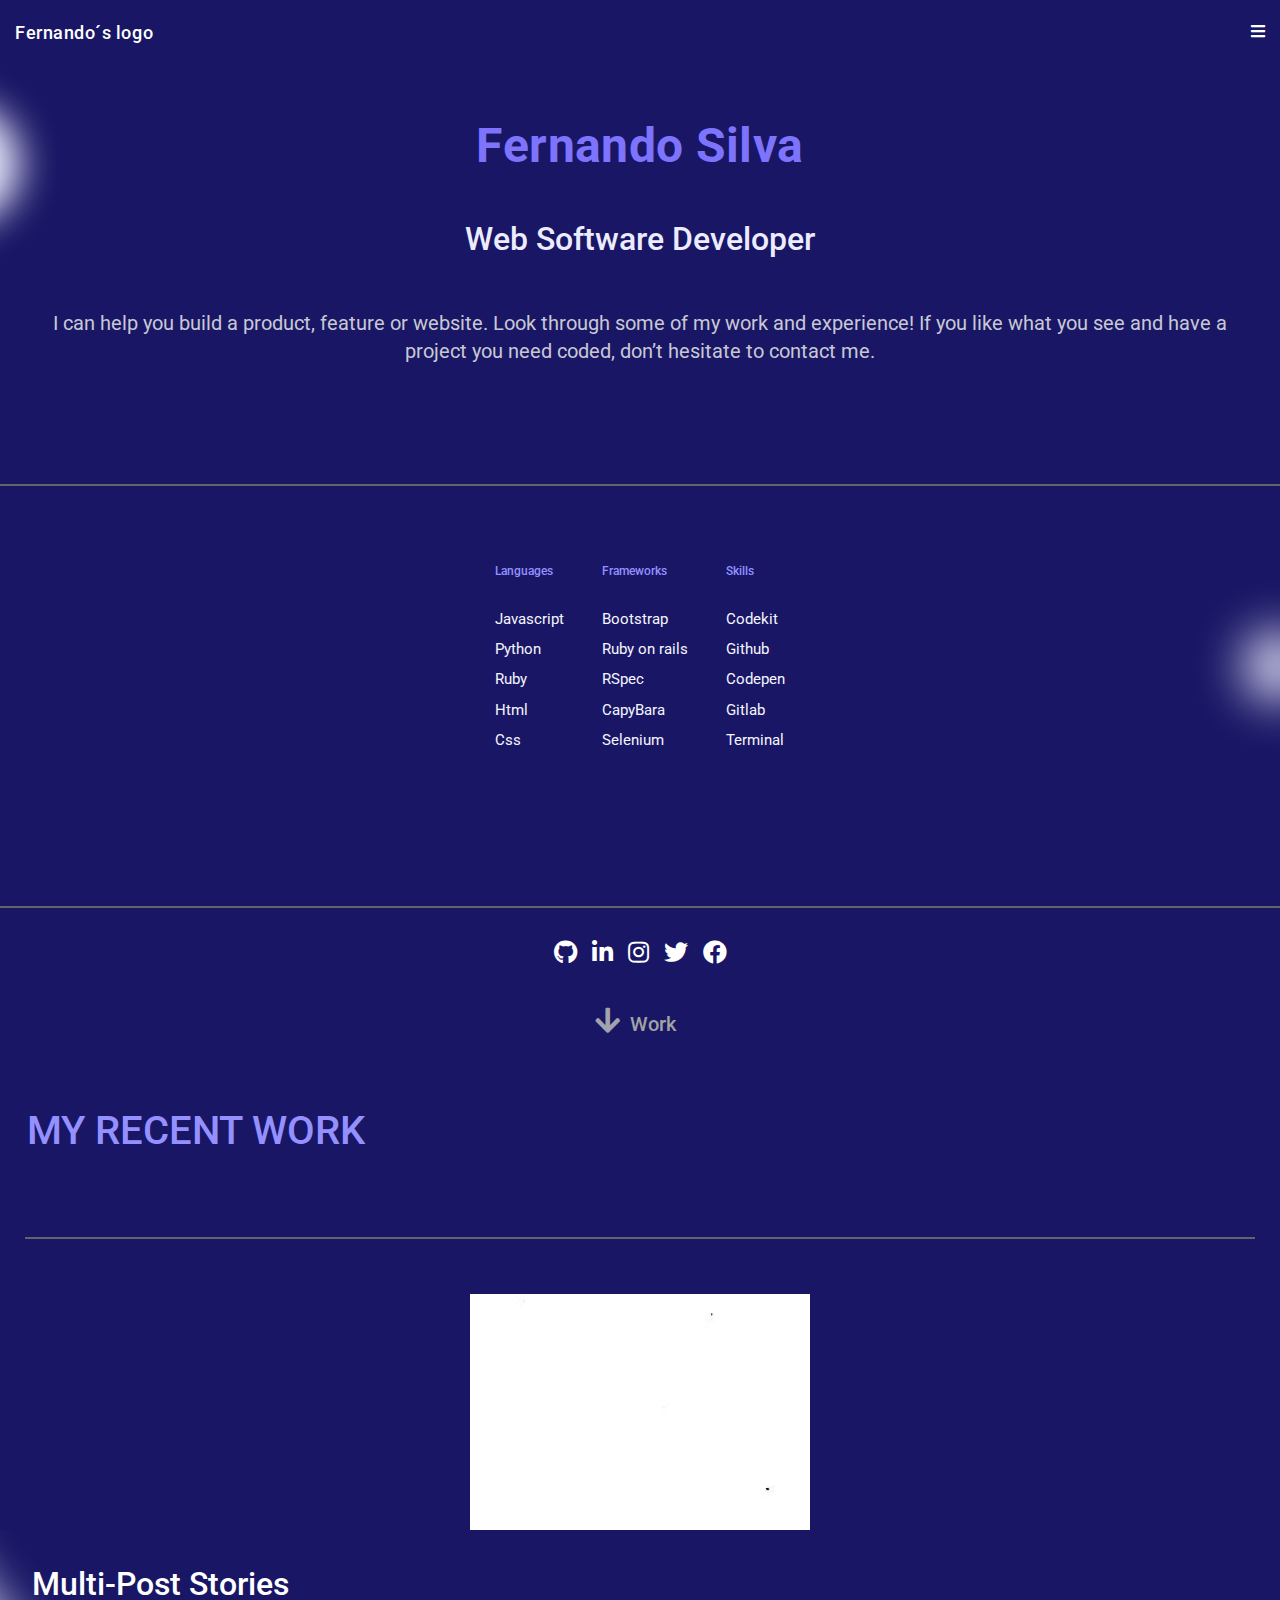
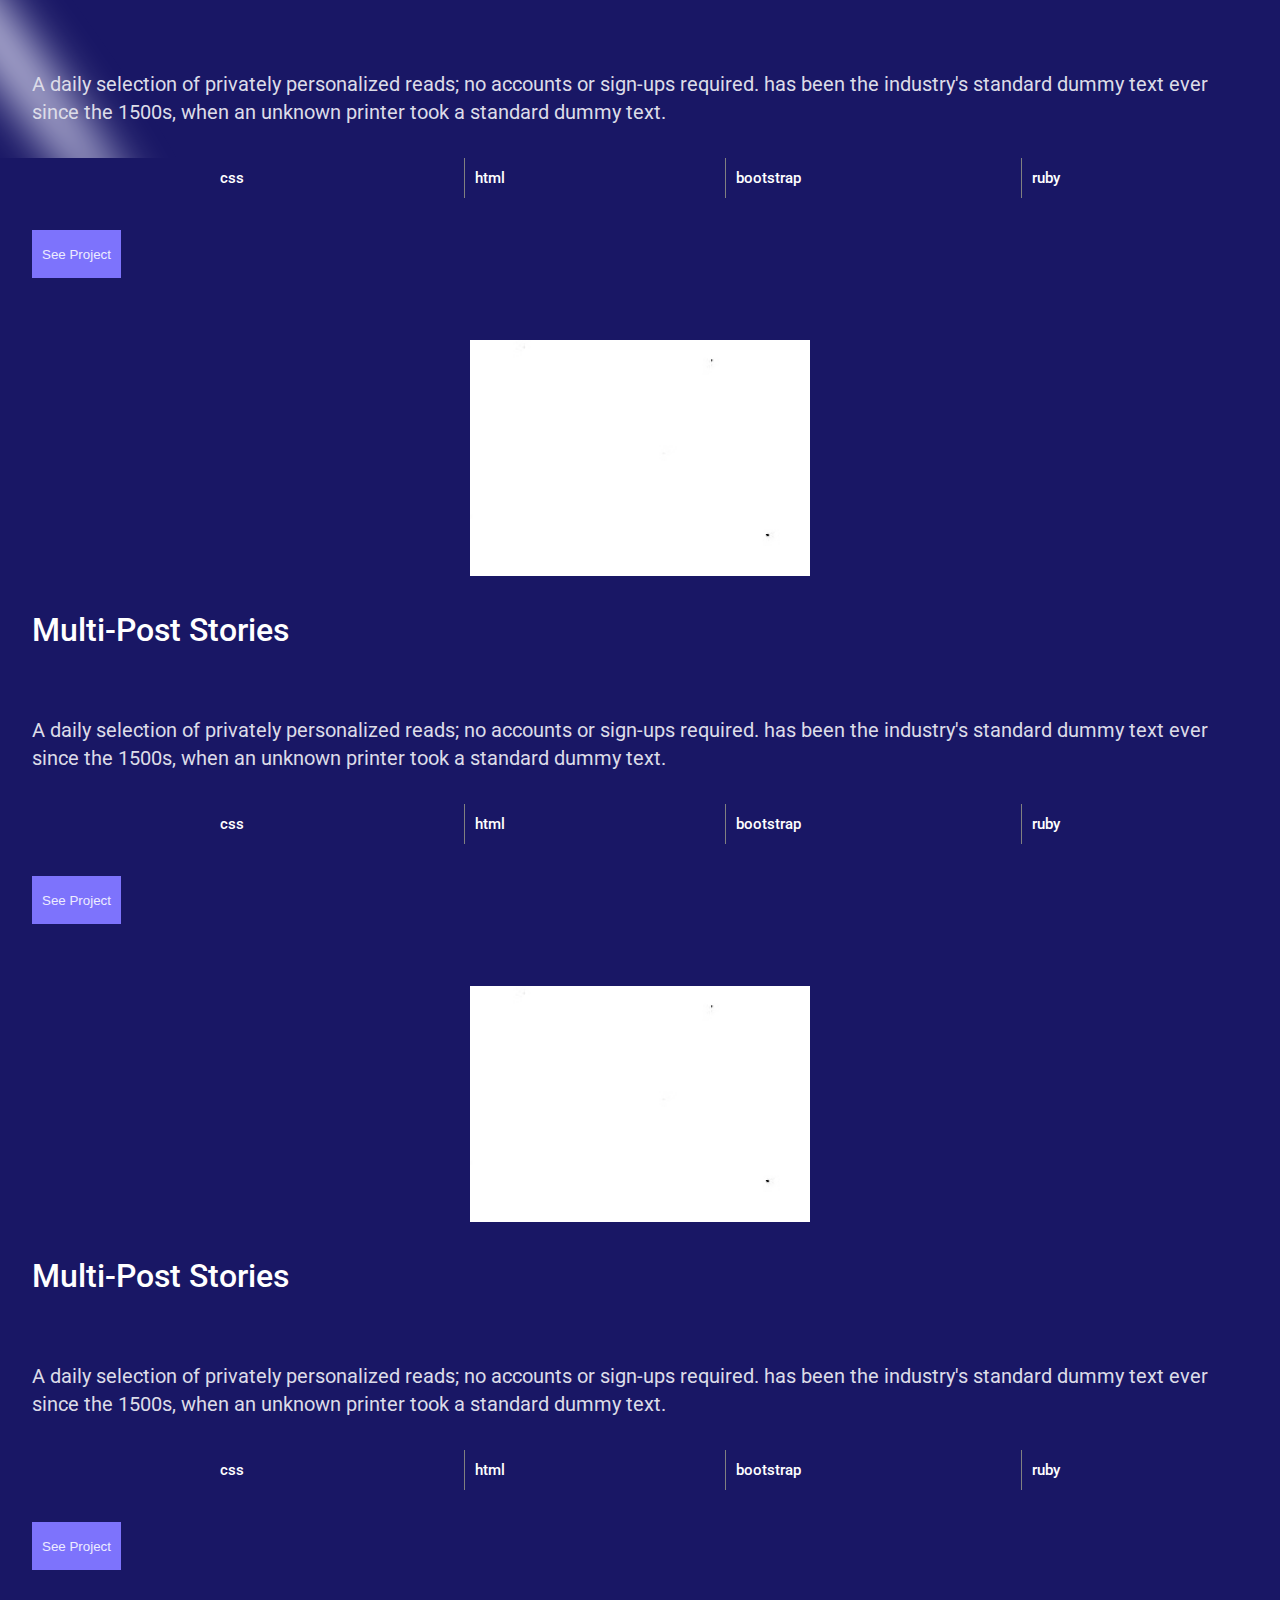
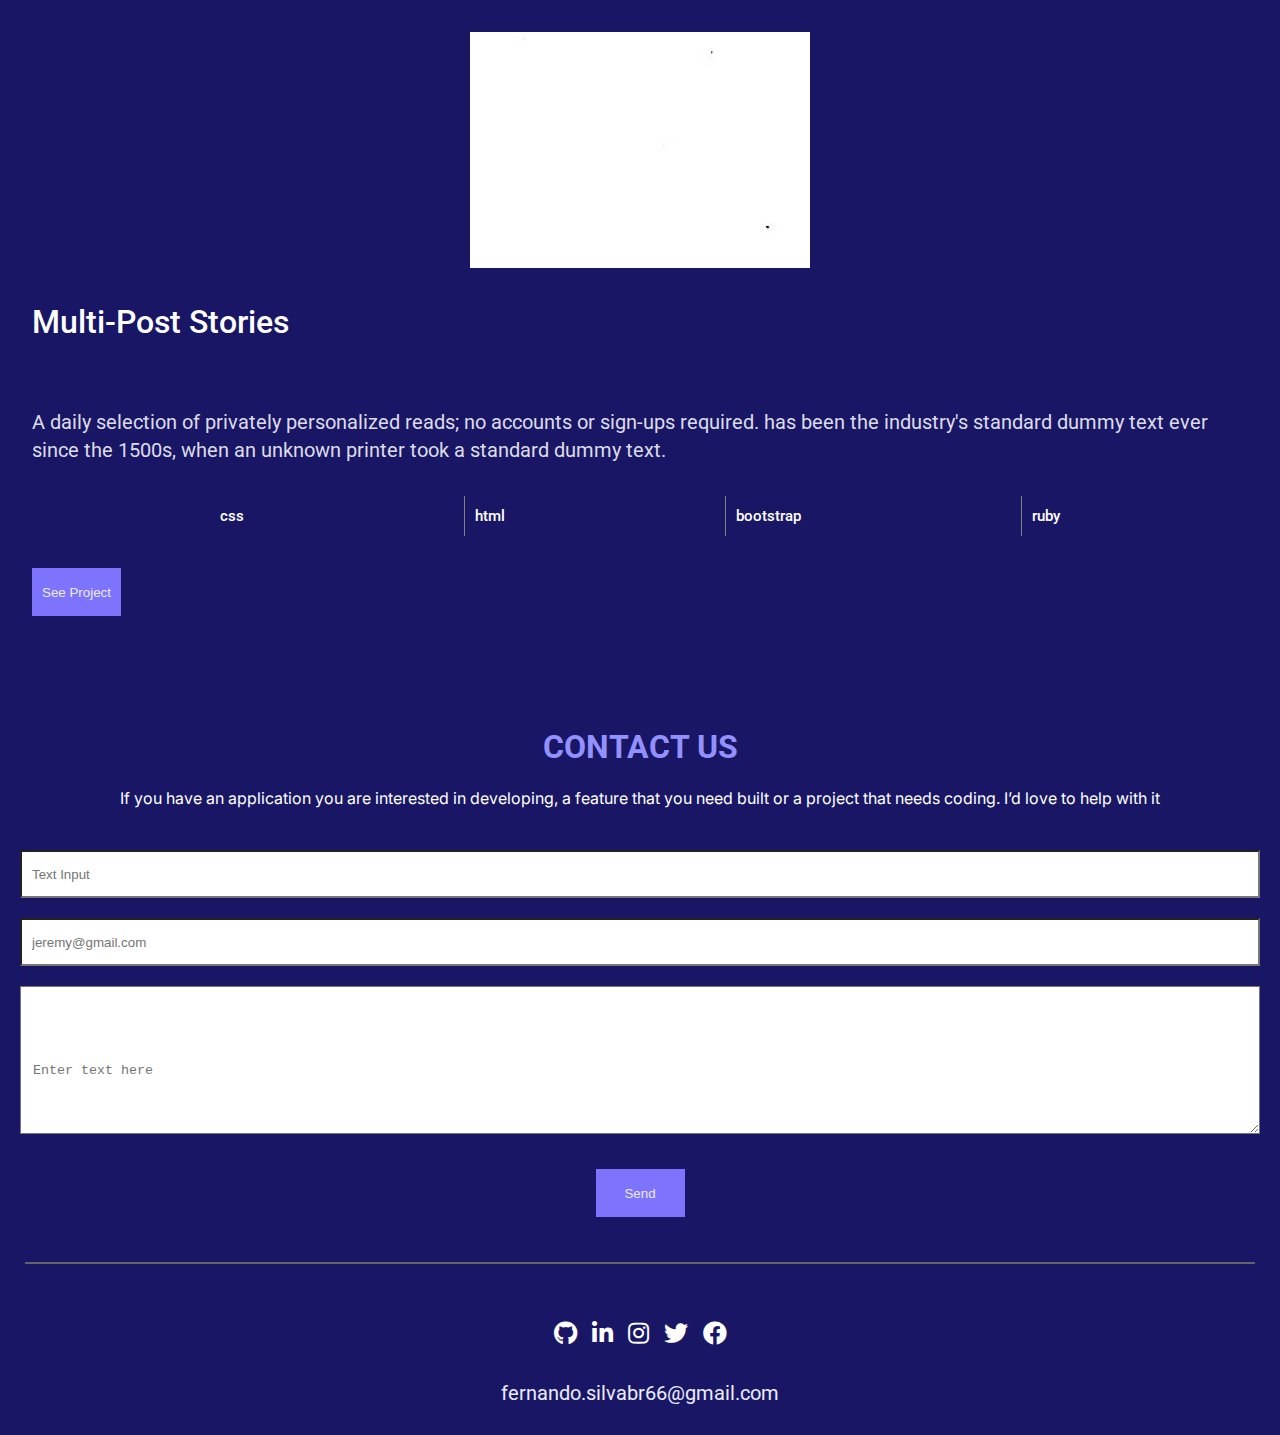
==== index.html @ f84ff98d "Updated project after 1st code reviewer suggestions" ====
<!DOCTYPE html>
<html lang="en">
<head>
  <meta charset="UTF-8">
  <meta http-equiv="X-UA-Compatible" content="IE=edge">
  <meta name="viewport" content="width=device-width, initial-scale=1.0">

  <meta
      name="description"
      content="Author: Fernando Silva, School: Microverse, Project: MyPortfolio-Week2"
  />

  <link rel="stylesheet" href="./css/style.css">

  <link rel="stylesheet" href="https://use.fontawesome.com/releases/v5.15.4/css/all.css" />

  <link rel="preconnect" href="https://fonts.googleapis.com" />
  <link rel="preconnect" href="https://fonts.gstatic.com" crossorigin />
  <link rel="preload" as="style" onload="this.onload = null; this.rel = 'stylesheet'"
      href="https://fonts.googleapis.com/css2?family=Roboto:wght@400;500;700&display=swap" />

  <link rel="preload" as="style" onload="this.onload = null; this.rel = 'stylesheet'"
      href="https://fonts.googleapis.com/css2?family=Inter:wght@300;500;700&display=swap" />

  <title>Fernando´s Portfolio - Week 2 Work</title>
</head>
<body>
    <header class="header-toolbar">
        <a href="#" class="my-logo">Fernando´s logo</a>
        <nav>
            <i class="fa fa-bars bars-icons">
            </i>
        </nav>
    </header>

    <section class="content-headline-section">
        <h1>Fernando Silva</h1>
        <h2>Web Software Developer</h2>
        <p>
            I can help you build a product, feature or website. Look through some of my work and experience! If you like
            what you see and have a project you need coded, don’t hesitate to contact me.
        </p>
    </section>

    <hr class="separation-line-t1" />    

    <section class="about-header">
        <div class="skill-list">
        <h3 class="skills-title">Languages</h3>
        <ul class="skills-items">
            <li>Javascript</li>
            <li>Python</li>
            <li>Ruby</li>
            <li>Html</li>
            <li>Css</li>
        </ul>
        </div>

        <div class="skill-list">
        <h3 class="skills-title">Frameworks</h3>
        <ul class="skills-items">
            <li>Bootstrap</li>
            <li>Ruby on rails</li>
            <li>RSpec</li>
            <li>CapyBara</li>
            <li>Selenium</li>
        </ul>
        </div>

        <div class="skill-list">
        <h3 class="skills-title">Skills</h3>
        <ul class="skills-items">
            <li>Codekit</li>
            <li>Github</li>
            <li>Codepen</li>
            <li>Gitlab</li>
            <li>Terminal</li>
        </ul>
        </div>
  </section>

  <hr class="separation-line-t1" />    
  
  <div class="social-media-icons">
    <ul>
      <li>
        <a href="#"><i class="fab fa-github"></i></a>
      </li>
      <li>
        <a href="#"><i class="fab fa-linkedin-in"></i></a>
      </li>
      <li>
        <a href="#"><i class="fab fa-instagram"></i></a>
      </li>
      <li>
        <a href="#"><i class="fab fa-twitter"></i></a>
      </li>
      <li>
        <a href="#"><i class="fab fa-facebook"></i></a>
      </li>
    </ul>
  </div>
  
<section class="my-works-section">
    <div class="my-works-titles">
      <i class="fa fa-arrow-down my-work-icon"></i>      
      <h3 class="my-works-section-title">Work</h3>
    </div>

    <!-- <div class="my-works-titles">
      <section class="my-arrow-down">
        <img src="./images/vector_5.svg" alt="my work image vector 5">
        <img src="./images/vector_6.svg" alt="my work image vector 6">
      </section>
      <h3 class="my-works-section-title">Work</h3>

    </div> -->

    <h2 class="my-recent-work">MY RECENT WORK</h2>

    <hr class="separation-line-t2" />
    
    <div class="my-projects">
      <div class="my-project-image-container">
        <img
          src="./images/background.jpg"
          alt="project image"
          class="my-project-image"
        />
      </div>

      <div class="my-project-info-1">
        <h2 class="my-project-name">Multi-Post Stories</h2>
        <p class="my-project-description">
          A daily selection of privately personalized reads; no accounts or
          sign-ups required. has been the industry's standard dummy text ever
          since the 1500s, when an unknown printer took a standard dummy text.
        </p>
      </div>

      <div class="project-technologies">
        <ul>
          <li>css</li>
          <li>html</li>
          <li>bootstrap</li>
          <li>ruby</li>
        </ul>
      </div>

      <div>
        <button type="button" class="my-project-button">See Project</button>
      </div>
    </div>

    <div class="my-projects">
      <div class="my-project-image-container">
        <img
          src="./images/background.jpg"
          alt="project image"
          class="my-project-image"
        />
      </div>

      <div class="my-project-info-2">
        <h2 class="my-project-name">Multi-Post Stories</h2>
        <p class="my-project-description">
          A daily selection of privately personalized reads; no accounts or
          sign-ups required. has been the industry's standard dummy text ever
          since the 1500s, when an unknown printer took a standard dummy text.
        </p>
      </div>

      <div class="project-technologies">
        <ul>
          <li>css</li>
          <li>html</li>
          <li>bootstrap</li>
          <li>ruby</li>
        </ul>
      </div>

      <div>
        <button type="button" class="my-project-button">See Project</button>
      </div>
    </div>

    <div class="my-projects">
      <div class="my-project-image-container">
        <img
          src="./images/background.jpg"
          alt="project image"
          class="my-project-image"
        /> 
      </div>

      <div class="my-project-info-3">
        <h2 class="my-project-name">Multi-Post Stories</h2>
        <p class="my-project-description">
          A daily selection of privately personalized reads; no accounts or
          sign-ups required. has been the industry's standard dummy text ever
          since the 1500s, when an unknown printer took a standard dummy text.
        </p>
      </div>

      <div class="project-technologies">
        <ul>
          <li>css</li>
          <li>html</li>
          <li>bootstrap</li>
          <li>ruby</li>
        </ul>
      </div>

      <div>
        <button type="button" class="my-project-button">See Project</button>
      </div>
    </div>    

    <div class="my-projects">
      <div class="my-project-image-container">
        <img
          src="./images/background.jpg"
          alt="project image"
          class="my-project-image"
        />
      </div>

      <div class="my-project-info-4">
        <h2 class="my-project-name">Multi-Post Stories</h2>
        <p class="my-project-description">
          A daily selection of privately personalized reads; no accounts or
          sign-ups required. has been the industry's standard dummy text ever
          since the 1500s, when an unknown printer took a standard dummy text.
        </p>
      </div>

      <div class="project-technologies">
        <ul>
          <li>css</li>
          <li>html</li>
          <li>bootstrap</li>
          <li>ruby</li>
        </ul>
      </div>

      <div>
        <button type="button" class="my-project-button">See Project</button>
      </div>
    </div>
  </section>

  <div class="contact-form">

      <h3 class="contact-form-title">CONTACT US</h3>

      <p class="contact-form-title">If you have an application you are interested in developing, a feature that you
         need built or a project that needs coding. I’d love to help with it</p>

    <form action="https://formspree.io/f/moqrjakr" method="post">
      
         <input type="text" name="user-first-name" placeholder="Text Input" maxlength="30" required>
      
         <input type="email" name="user-email" placeholder="jeremy@gmail.com" class="name-ph-change" 
         pattern="/^[a-zA-Z0-9.!#$%&'*+/=?^_`{|}~-]+@[a-zA-Z0-9-]+(?:\.[a-zA-Z0-9-]+)*$/" required>
       
         <textarea name="user-message" placeholder="Enter text here" class="name-ph-text-area-change" maxlength="500" required></textarea>

        <button type="submit">Send</button>


     </form>

  </div>

  <!-- <img
    src="./images/Rectangle_42.svg"
    class="footer-rectangle-separator"
    alt="Section separator image"
  /> -->

  <hr class="separation-line-t2" />

  <footer class="myportfolio-footer">
    <div class="social-media-icons">
      <ul>
        <li>
          <a href="#"><i class="fab fa-github"></i></a>
        </li>
        <li>
          <a href="#"><i class="fab fa-linkedin-in"></i></a>
        </li>
        <li>
          <a href="#"><i class="fab fa-instagram"></i></a>
        </li>
        <li>
          <a href="#"><i class="fab fa-twitter"></i></a>
        </li>
        <li>
          <a href="#"><i class="fab fa-facebook"></i></a>
        </li>
      </ul>
    </div>

    <p>fernando.silvabr66@gmail.com</p>

  </footer>
      
</body>
</html>
---- css/style.css ----
* {
  box-sizing: border-box;
  margin: 0;
  padding: 0;
  background-color: #191765;
  align-content: center;
}

.header-toolbar {
  display: flex;
  flex-direction: row;
  min-height: 4rem;
  align-items: center;
  padding: 15px;
  color: white;
  opacity: 1;
  width: 100%;
  justify-content: space-between;
}

.my-logo {
  color: #fff;
  font-style: normal;
  font-weight: 500;
  font-size: 18px;
  font-family: Roboto, sans-serif;
  letter-spacing: 0.03em;
  text-decoration: none;
}

.my-logo:hover {
  text-decoration: none;
}

.my-logo:active {
  text-decoration: none;
}

.my-logo:visited {
  text-decoration: none;
}

.content-headline-section {
  display: flex;
  flex-direction: column;
  justify-content: center;
  text-align: center;
  background: url("../images/headline_bg.svg");
  background-repeat: no-repeat;
  min-height: 40vh;
}

.content-headline-section > h1 {
  color: #7d73fc;
  font-weight: bold;
  line-height: 72px;
  font-size: 48px;
  padding: 1.2rem;
  font-style: normal;
  letter-spacing: 0.37px;
  text-align: center;
  background-color: transparent;
  font-family: Roboto, sans-serif;
}

.content-headline-section > h2 {
  color: #edecff;
  font-weight: 500;
  padding: 1rem;
  text-align: center;
  background-color: transparent;
  font-family: Roboto, sans-serif;
  font-size: 32px;
  line-height: 44px;
  font-style: normal;
}

.content-headline-section > p {
  color: #c8c8d4;
  padding: 2rem;
  text-align: center;
  line-height: 28px;
  font-size: 20px;
  background-color: transparent;
  font-weight: 400;
  font-family: Roboto, sans-serif;
}

.bars-icons {
  color: #fff;
}

.separation-line-t1 {
  margin-top: 60px;
  border: 0.2px solid #646369;
}

.separation-line-t2 {
  border: 0.2px solid #646369;
  margin: 25px;
}

.about-header {
  display: flex;
  flex-direction: row;
  justify-content: center;
  min-height: 40vh;
  padding: 1rem;
  background: url("../images/ellipse5.svg");
  background-repeat: no-repeat;
  background-position: right;
  font-family: Roboto, sans-serif;
}

.skill-list {
  background-color: transparent;
}

.skills-title {
  font-family: Roboto, sans-serif;
  font-size: 12px;
  font-weight: 500;
  font-style: normal;
  color: #9390ff;
  padding: 0.6rem 1.2rem;
  background-color: transparent;
  text-align: left;
}

.skills-items {
  list-style-type: none;
  padding: 1.2rem;
  background-color: transparent;
}

.skills-items > li {
  margin-bottom: 0.4rem;
  background-color: transparent;
  font-size: 15px;
  font-weight: normal;
  font-style: normal;
  line-height: 24px;
  color: #f5f5ff;
  font-family: Roboto, sans-serif;
}

.social-media-icons > ul {
  min-height: 10vh;
  display: flex;
  justify-content: center;
  flex-wrap: wrap;
  list-style-type: none;
}

.social-media-icons > ul > li > a {
  color: white;
  padding: 5px;
  zoom: 1.5;
  text-decoration: none;
}

.my-works-section {
  display: grid;
  min-height: 50vh;
}

.my-works-titles {
  display: flex;
  flex-wrap: wrap;
  justify-content: center;
  align-items: baseline;
  color: #a2a3ae;
}

.my-works-section-title {
  text-align: center;
  color: #a2a3a3;
  padding: 10px;
  font-size: 20px;
  font-style: normal;
  line-height: 32px;
  font-weight: 500;
  font-family: Roboto, sans-serif;
}

.my-work-icon {
  zoom: 1.8;
}

.my-recent-work {
  color: #9490ff;
  font-size: 40px;
  line-height: 42px;
  font-style: normal;
  font-weight: 500;
  padding: 60px 0 60px 1.7rem;
  font-family: Roboto, sans-serif;
}

.my-projects {
  display: flex;
  flex-direction: column;
  align-content: center;
  background-color: transparent;
  margin-top: 30px;
}

.my-project-image {
  width: 340px;
  height: 236px;
  background-color: transparent;
}

.my-project-image-container {
  display: flex;
  justify-content: center;
  background-color: transparent;
}

.my-project-info-1 {
  background: url("../images/ellipse1.svg");
  background-repeat: no-repeat;
}

.project-info-2 {
  background: url("../images/ellipse2.svg");
  background-repeat: no-repeat;
}

.project-info-3 {
  background: url("../images/ellipse3.svg");
  background-repeat: no-repeat;
}

.project-info-4 {
  background: url("../images/ellipse4.svg");
  background-repeat: no-repeat;
}

.my-project-name {
  background-color: transparent;
  padding: 2rem;
  color: white;
  font-size: 32px;
  line-height: 44px;
  font-weight: 500;
  font-style: normal;
  font-family: Roboto, sans-serif;
}

.my-project-description {
  font-weight: 400;
  font-style: normal;
  line-height: 28px;
  font-size: 20px;
  padding: 2rem;
  font-family: Roboto, sans-serif;
  background-color: transparent;
  color: #dcdce8;
}

.project-technologies > ul {
  display: flex;
  flex-wrap: wrap;
  justify-content: space-evenly;
  color: white;
  list-style-type: none;
  background-color: transparent;
}

.project-technologies > ul > li {
  text-align: center;
  font-family: Roboto, sans-serif;
  font-weight: 500;
  font-size: 15px;
  line-height: 20px;
  padding: 10px;
  background-color: transparent;
}

.project-technologies > ul > li:not(:first-child) {
  border-left: 1px solid gray;
  background-color: transparent;
}

.my-project-button {
  width: 89px;
  height: 48px;
  margin: 2rem;
  color: #edecff;
  background-color: #7d73fc;
  border: none;
  outline: none;
}

.my-project-button:hover {
  box-shadow: 1px 8px 16px rgba(125 115 252 / 48%);
}

.contact-form {
  font-family: Roboto, sans-serif;
}

.contact-form form {
  display: flex;
  flex-direction: column;
  justify-content: center;
  gap: 20px;
  padding: 20px;
}

.contact-form h3 {
  color: #fff;
  color: #9390ff;
  text-align: center;
  font-size: 32px;
  padding-top: 80px;
}

.contact-form p {
  color: #fff;
  font-size: 16px;
  font-family: Inter, sans-serif;
  padding: 20px;
  text-align: center;
  line-height: 24px;
}

.contact-form input {
  background-color: #fff;
  height: 48px;
  padding-left: 10px;
}

/* .name-ph-change::-webkit-input-placeholder {
  color: #191765;
  font-weight: bold;
} */

.contact-form textarea {
  background-color: #fff;
  height: 148px;
  padding-left: 12px;
  color: #81818c;
}

textarea::placeholder {
  padding-top: 10px;
}

.contact-form button {
  margin-top: 15px;
  width: 89px;
  height: 48px;
  border: none;
  align-self: center;
  padding: 12px;
}

.contact-form button:enabled {
  color: #edecff;
  background-color: #7d73fc;
  cursor: pointer;
}

.contact-form button:hover {
  color: #edecff;
  background-color: #7d73fc;
  box-shadow: 1px 8px 16px rgba(125 115  252 / 48%);
  border: none;
}

.contact-form button:active {
  color: #edecff;
  background-color: #5e42d7;
  border: none;
}

.contact-form button:disabled {
  color: #edecff;
  background-color: #2a2b33;
  border: none;
}

/* .footer-rectangle-separator {
  margin-top: 60px;
  width: 100%;
  height: 1px;
  top: 25px;
  background-color: #3a3837;
  display: flex;
  justify-content: center;
} */

.myportfolio-footer p {
  font-size: 20px;
  line-height: 28px;
  text-align: center;
  color: #ebebff;
  font-family: Roboto, sans-serif;
  margin-bottom: 28px;
}
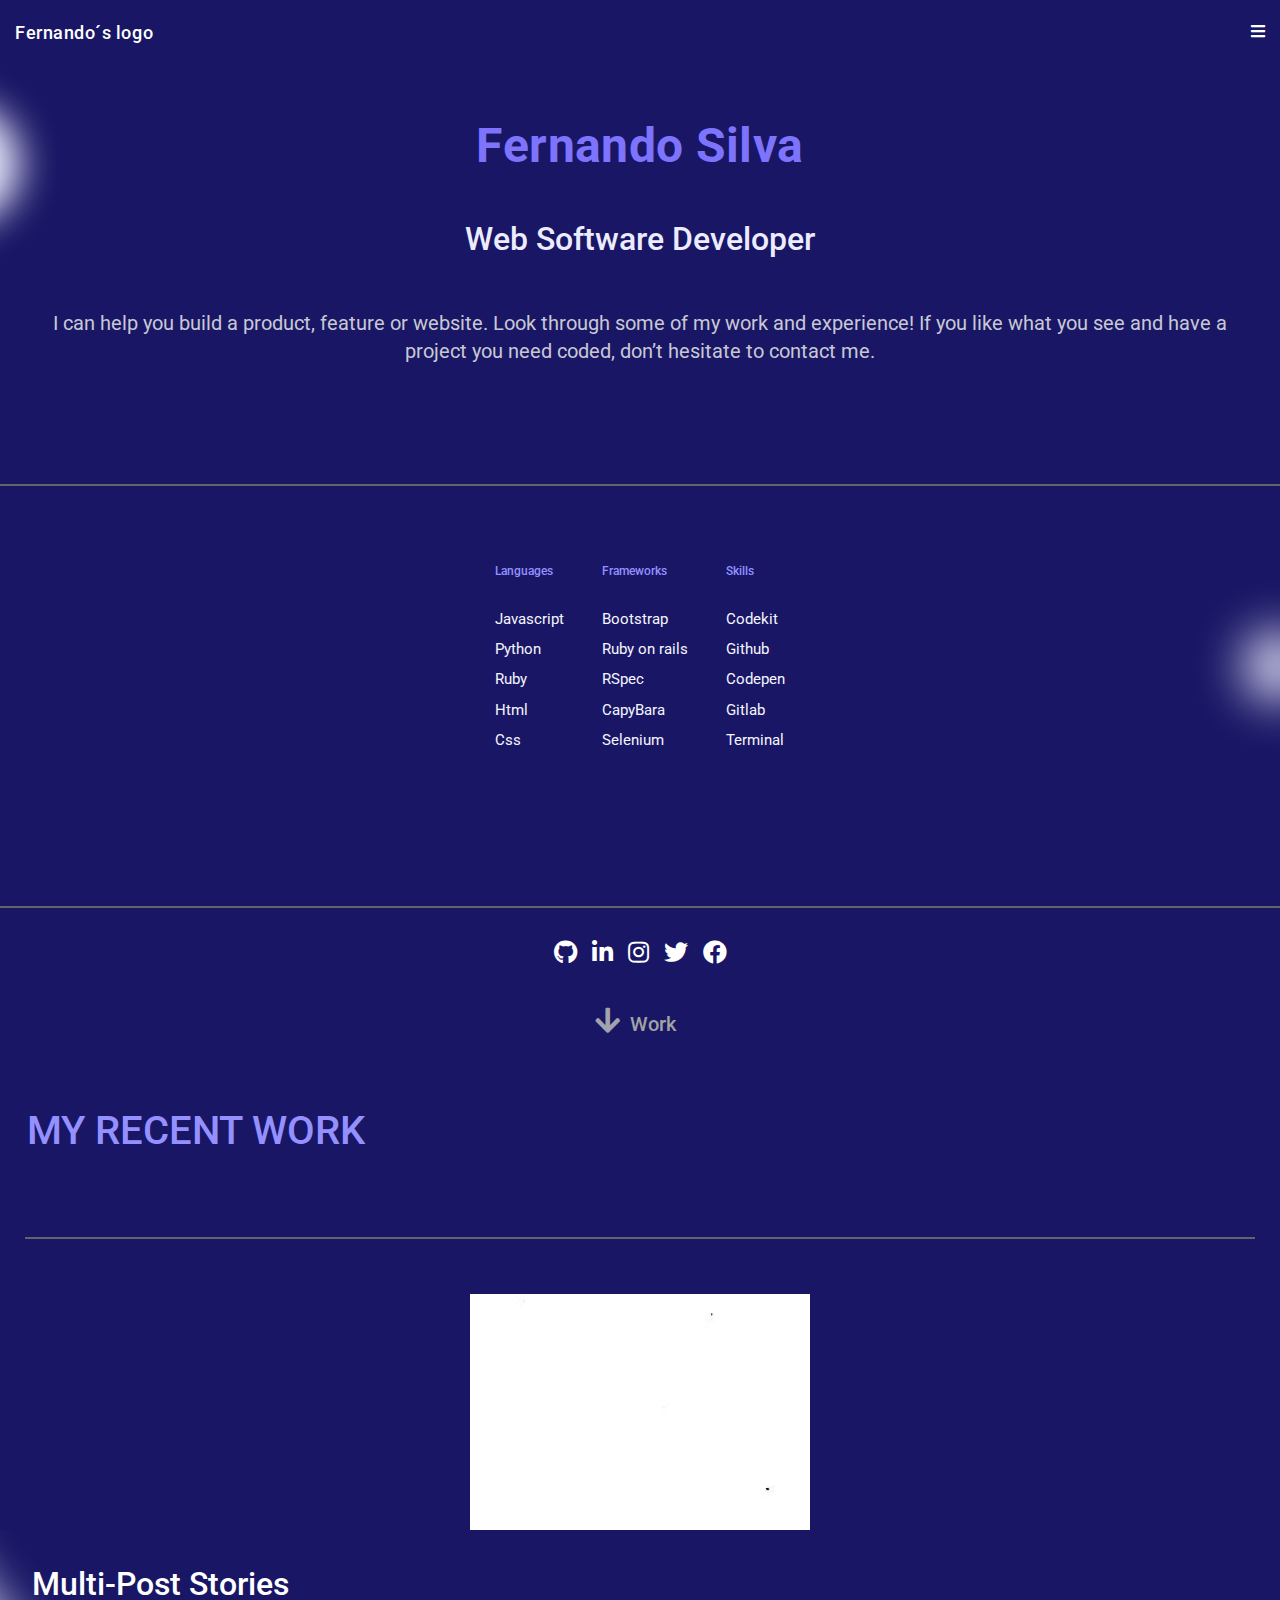
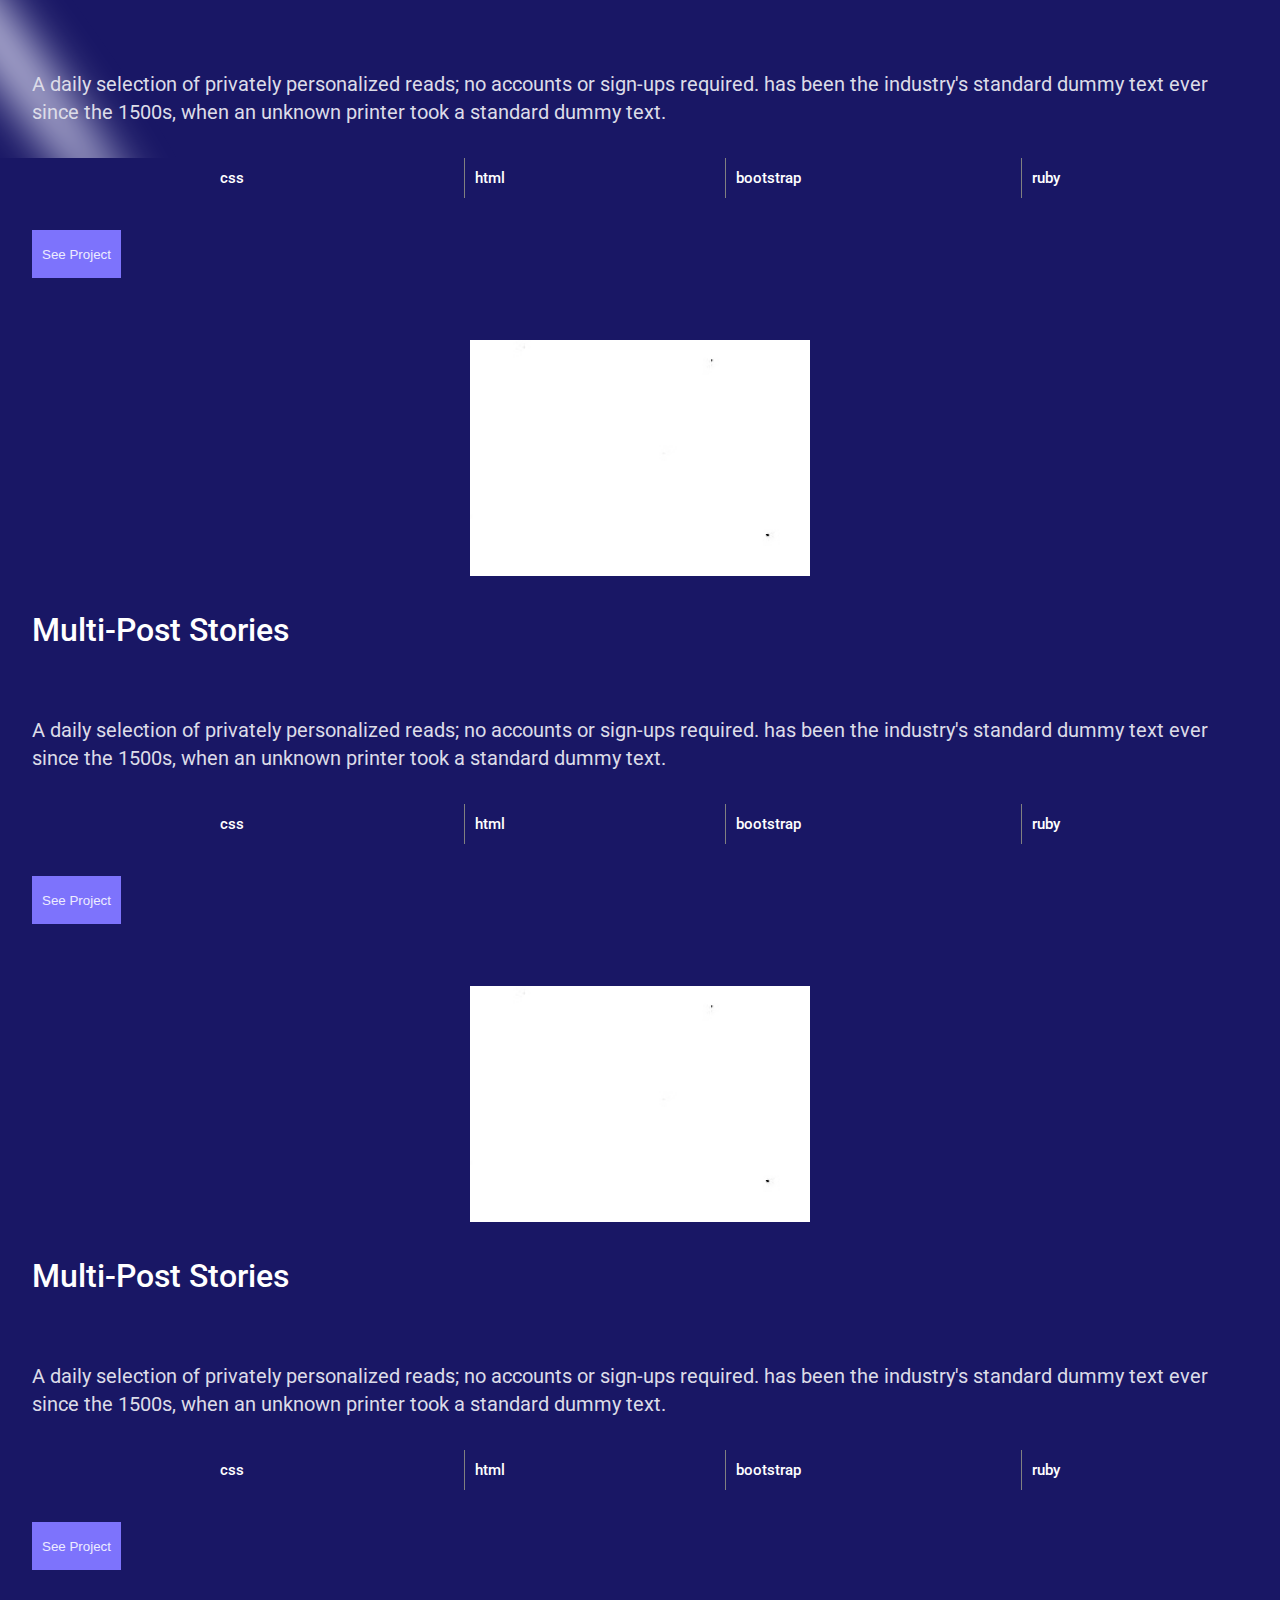
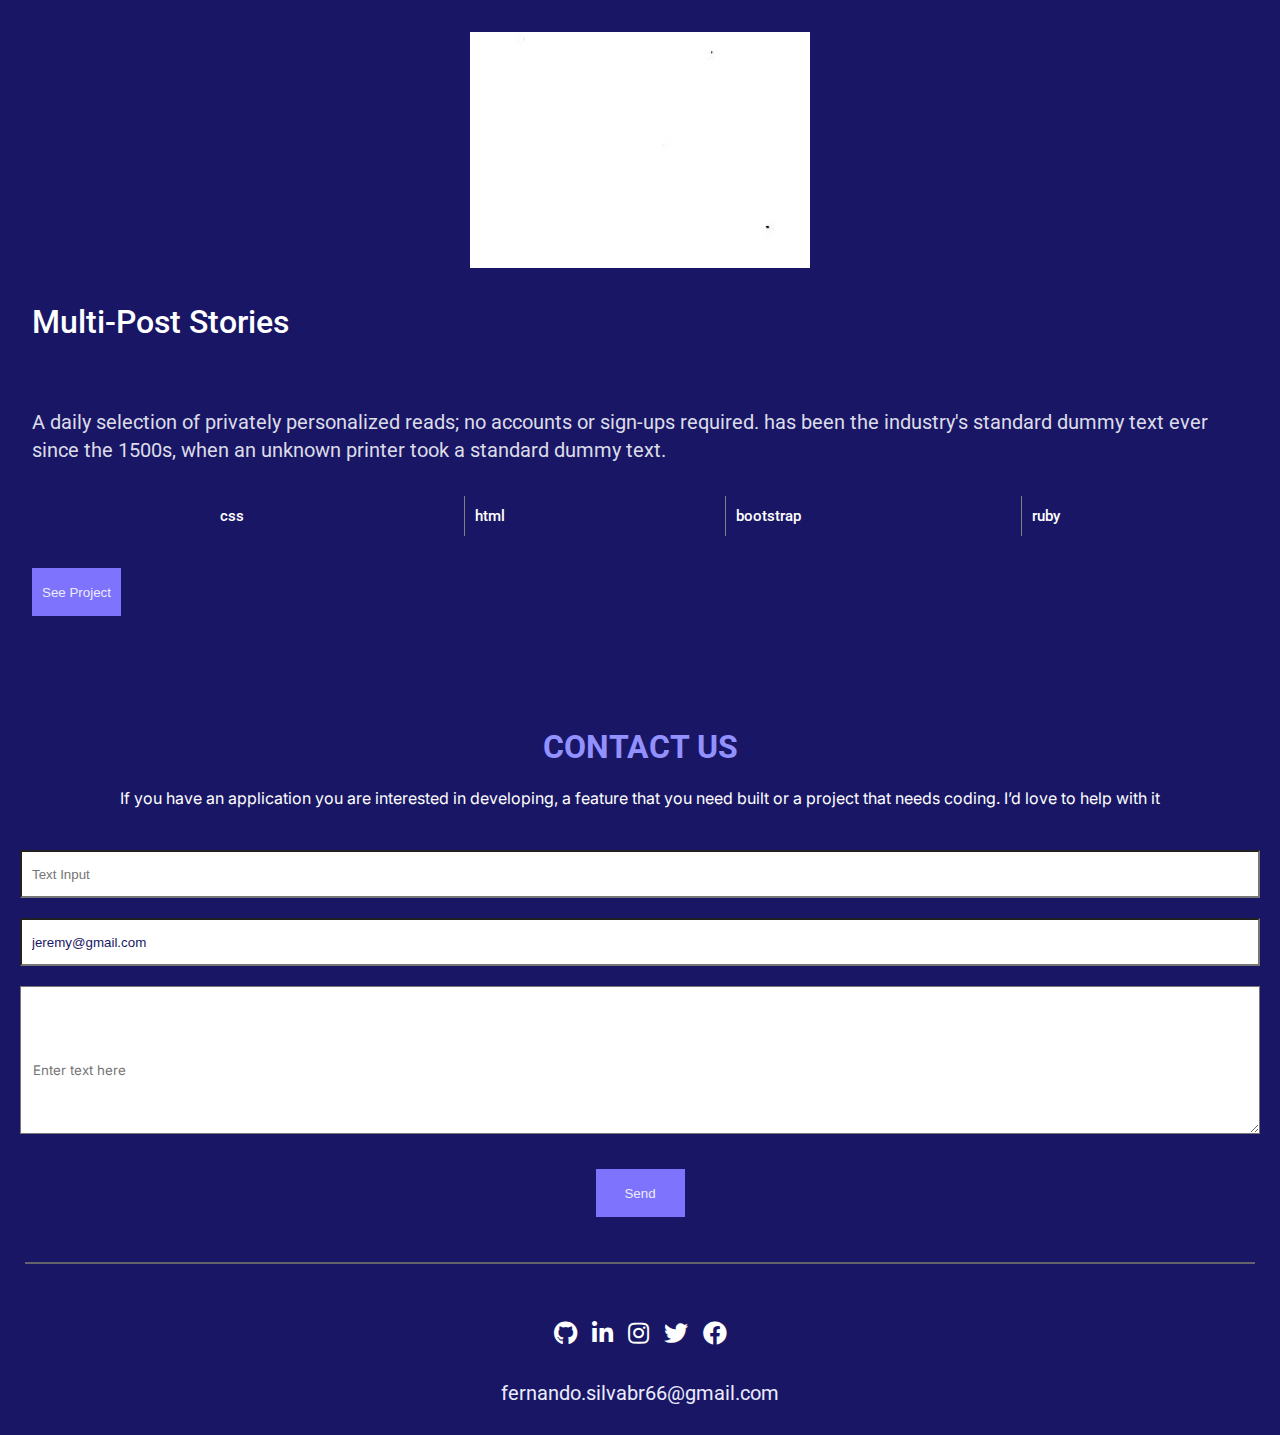
==== commit 4de49107: "Update index.html and style.css for layout adjustments." ====
--- a/index.html
+++ b/index.html
@@ -107,15 +107,6 @@
       <h3 class="my-works-section-title">Work</h3>
     </div>
 
-    <!-- <div class="my-works-titles">
-      <section class="my-arrow-down">
-        <img src="./images/vector_5.svg" alt="my work image vector 5">
-        <img src="./images/vector_6.svg" alt="my work image vector 6">
-      </section>
-      <h3 class="my-works-section-title">Work</h3>
-
-    </div> -->
-
     <h2 class="my-recent-work">MY RECENT WORK</h2>
 
     <hr class="separation-line-t2" />
@@ -258,10 +249,9 @@
 
     <form action="https://formspree.io/f/moqrjakr" method="post">
       
-         <input type="text" name="user-first-name" placeholder="Text Input" maxlength="30" required>
+         <input type="text" name="user-name" placeholder="Text Input" maxlength="30" required>
       
-         <input type="email" name="user-email" placeholder="jeremy@gmail.com" class="name-ph-change" 
-         pattern="/^[a-zA-Z0-9.!#$%&'*+/=?^_`{|}~-]+@[a-zA-Z0-9-]+(?:\.[a-zA-Z0-9-]+)*$/" required>
+         <input type="email" name="user-email" placeholder="jeremy@gmail.com" class="name-ph-change" required>
        
          <textarea name="user-message" placeholder="Enter text here" class="name-ph-text-area-change" maxlength="500" required></textarea>
 
@@ -271,12 +261,6 @@
      </form>
 
   </div>
-
-  <!-- <img
-    src="./images/Rectangle_42.svg"
-    class="footer-rectangle-separator"
-    alt="Section separator image"
-  /> -->
 
   <hr class="separation-line-t2" />
 
@@ -301,7 +285,7 @@
       </ul>
     </div>
 
-    <p>fernando.silvabr66@gmail.com</p>
+    <p class="email-footer">fernando.silvabr66@gmail.com</p>
 
   </footer>
       
--- a/css/style.css
+++ b/css/style.css
@@ -332,20 +332,20 @@
   padding-left: 10px;
 }
 
-/* .name-ph-change::-webkit-input-placeholder {
-  color: #191765;
-  font-weight: bold;
-} */
-
 .contact-form textarea {
   background-color: #fff;
   height: 148px;
   padding-left: 12px;
   color: #81818c;
+  font-family: Inter, sans-serif;
 }
 
 textarea::placeholder {
   padding-top: 10px;
+}
+
+.name-ph-change::placeholder {
+  color: #191765;
 }
 
 .contact-form button {
@@ -382,16 +382,6 @@
   border: none;
 }
 
-/* .footer-rectangle-separator {
-  margin-top: 60px;
-  width: 100%;
-  height: 1px;
-  top: 25px;
-  background-color: #3a3837;
-  display: flex;
-  justify-content: center;
-} */
-
 .myportfolio-footer p {
   font-size: 20px;
   line-height: 28px;
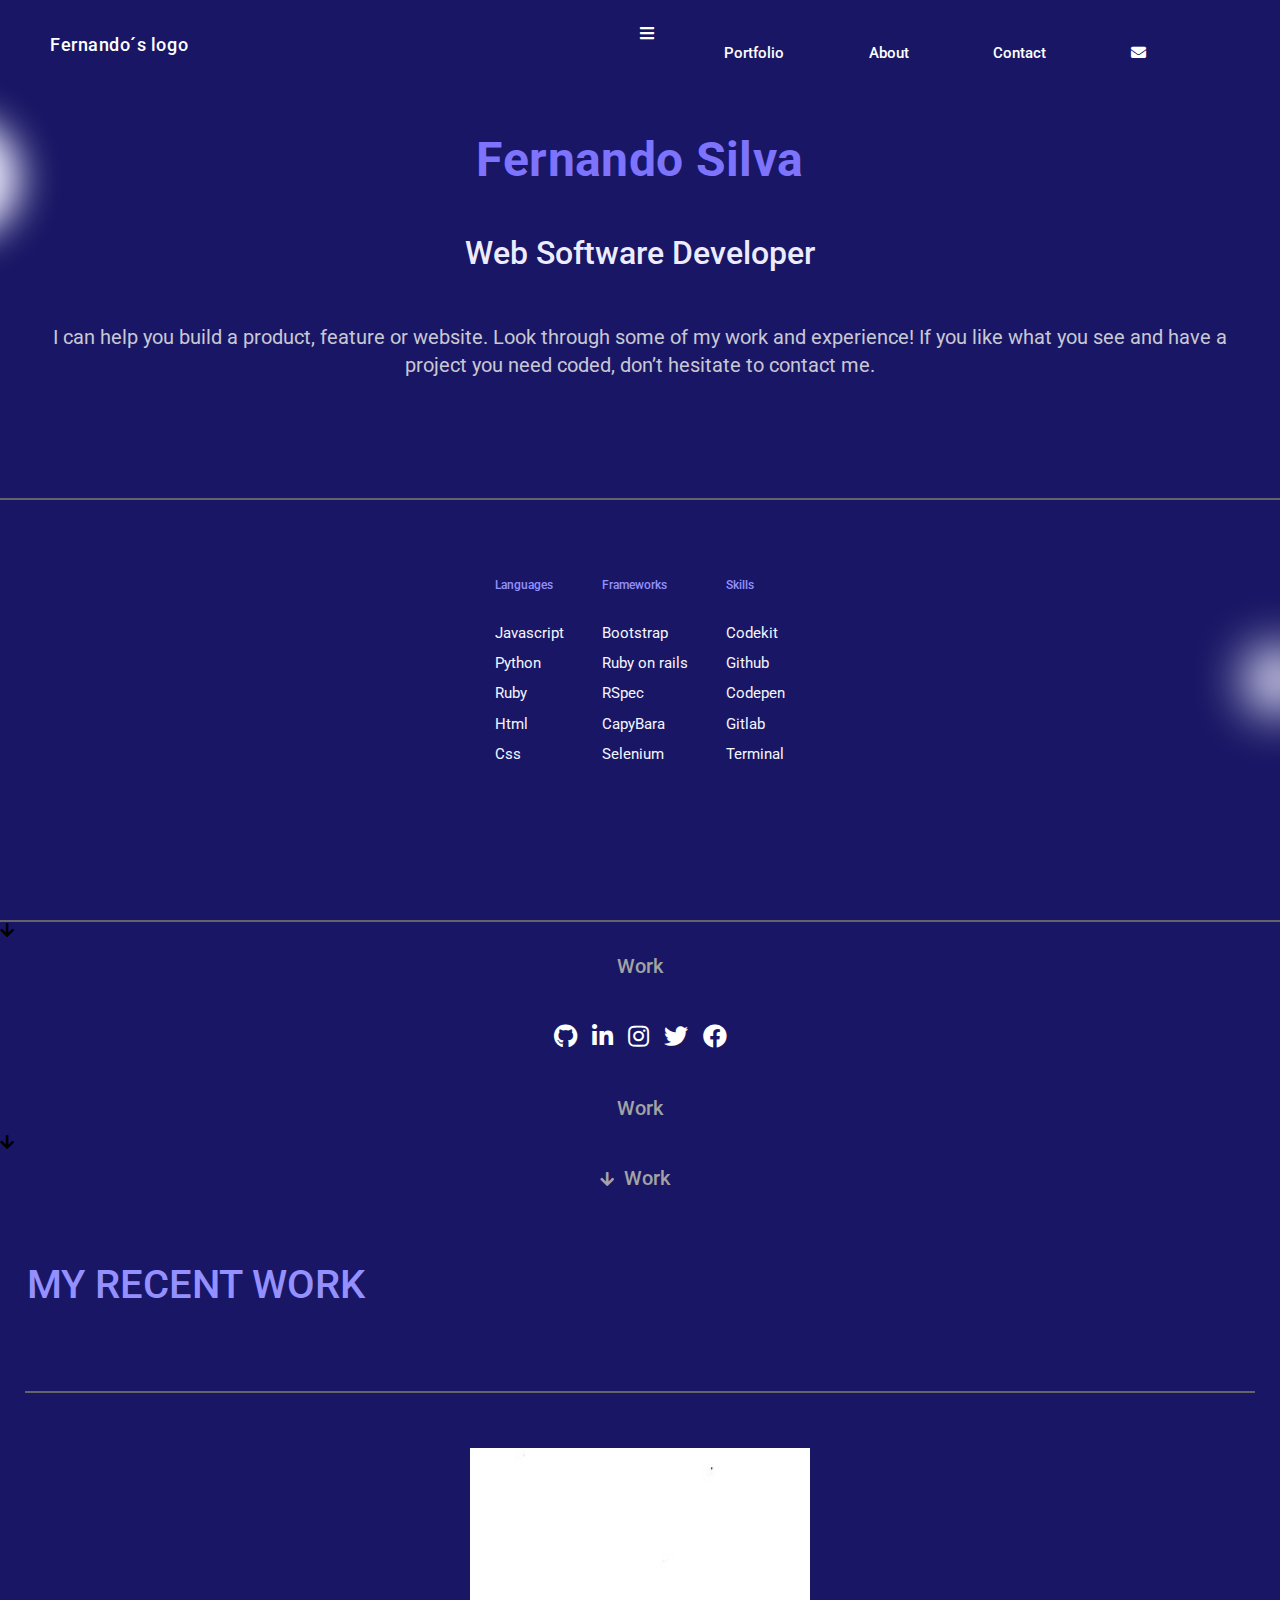
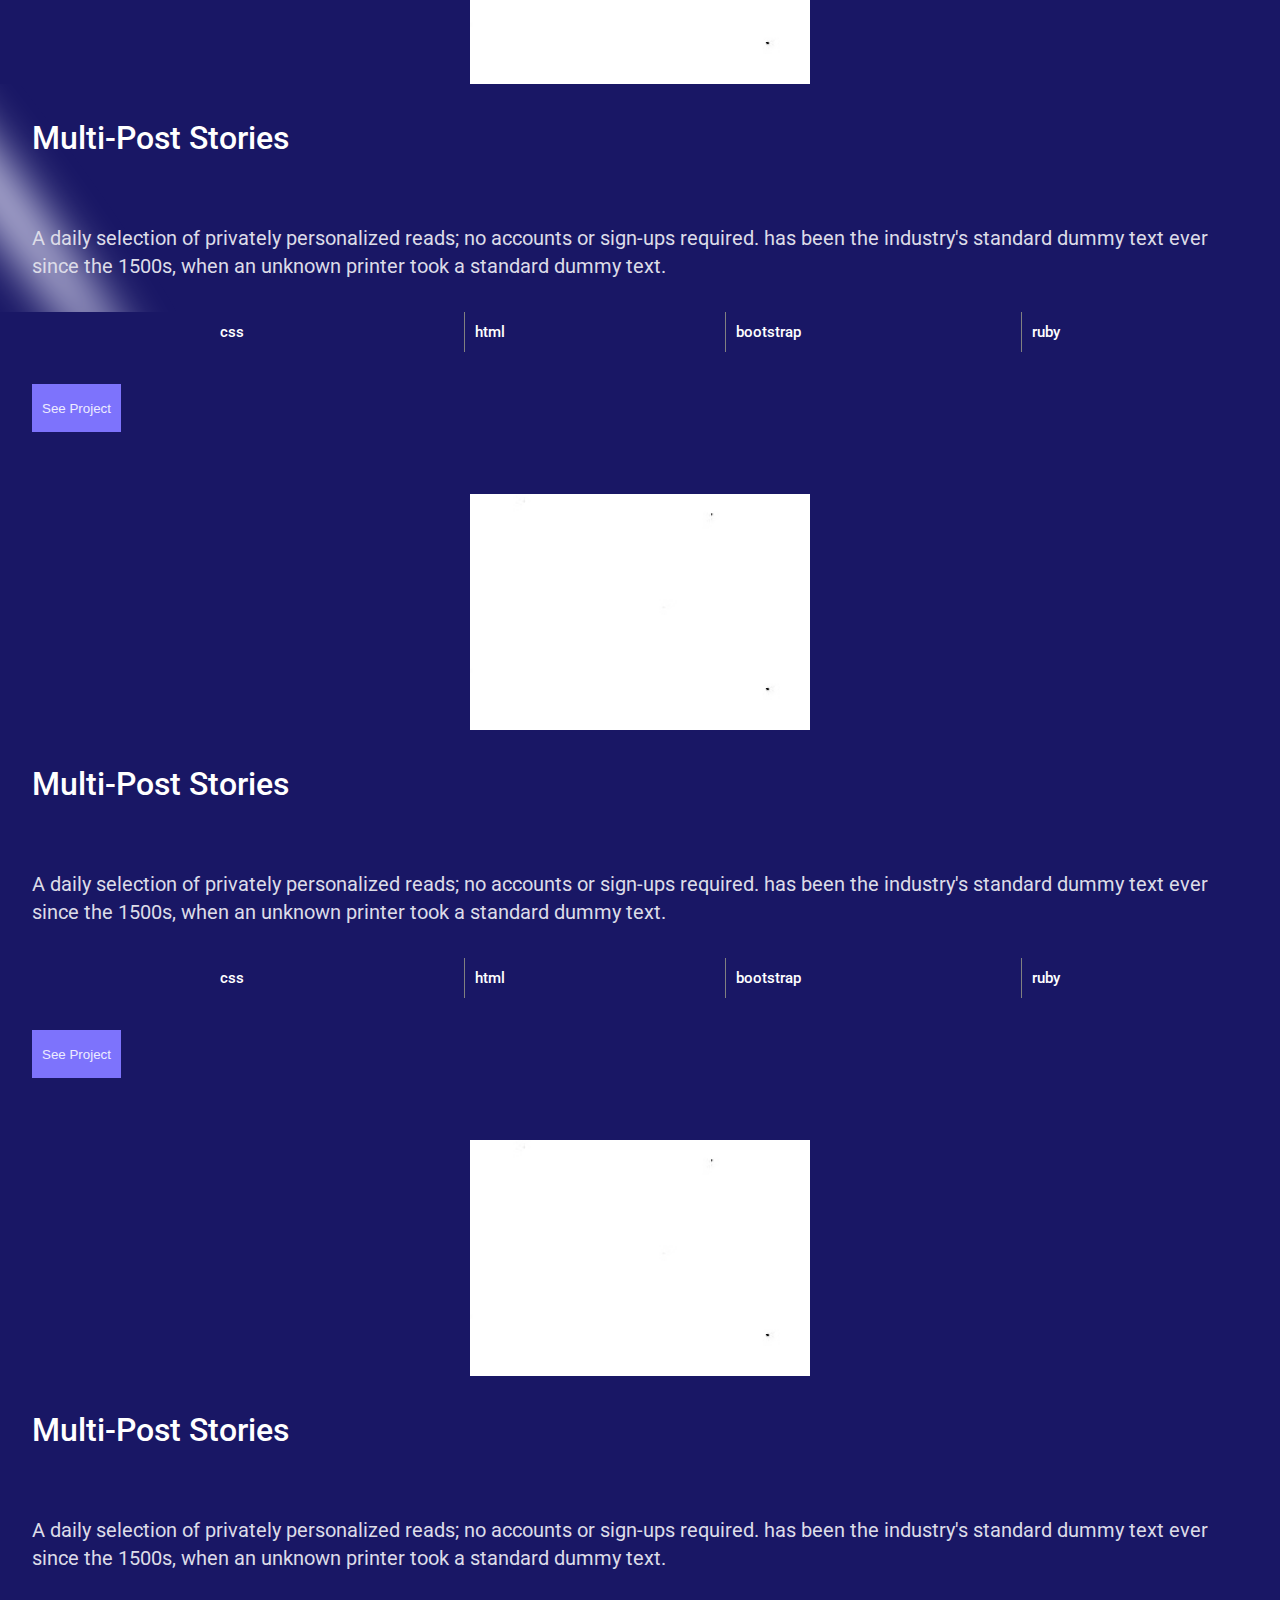
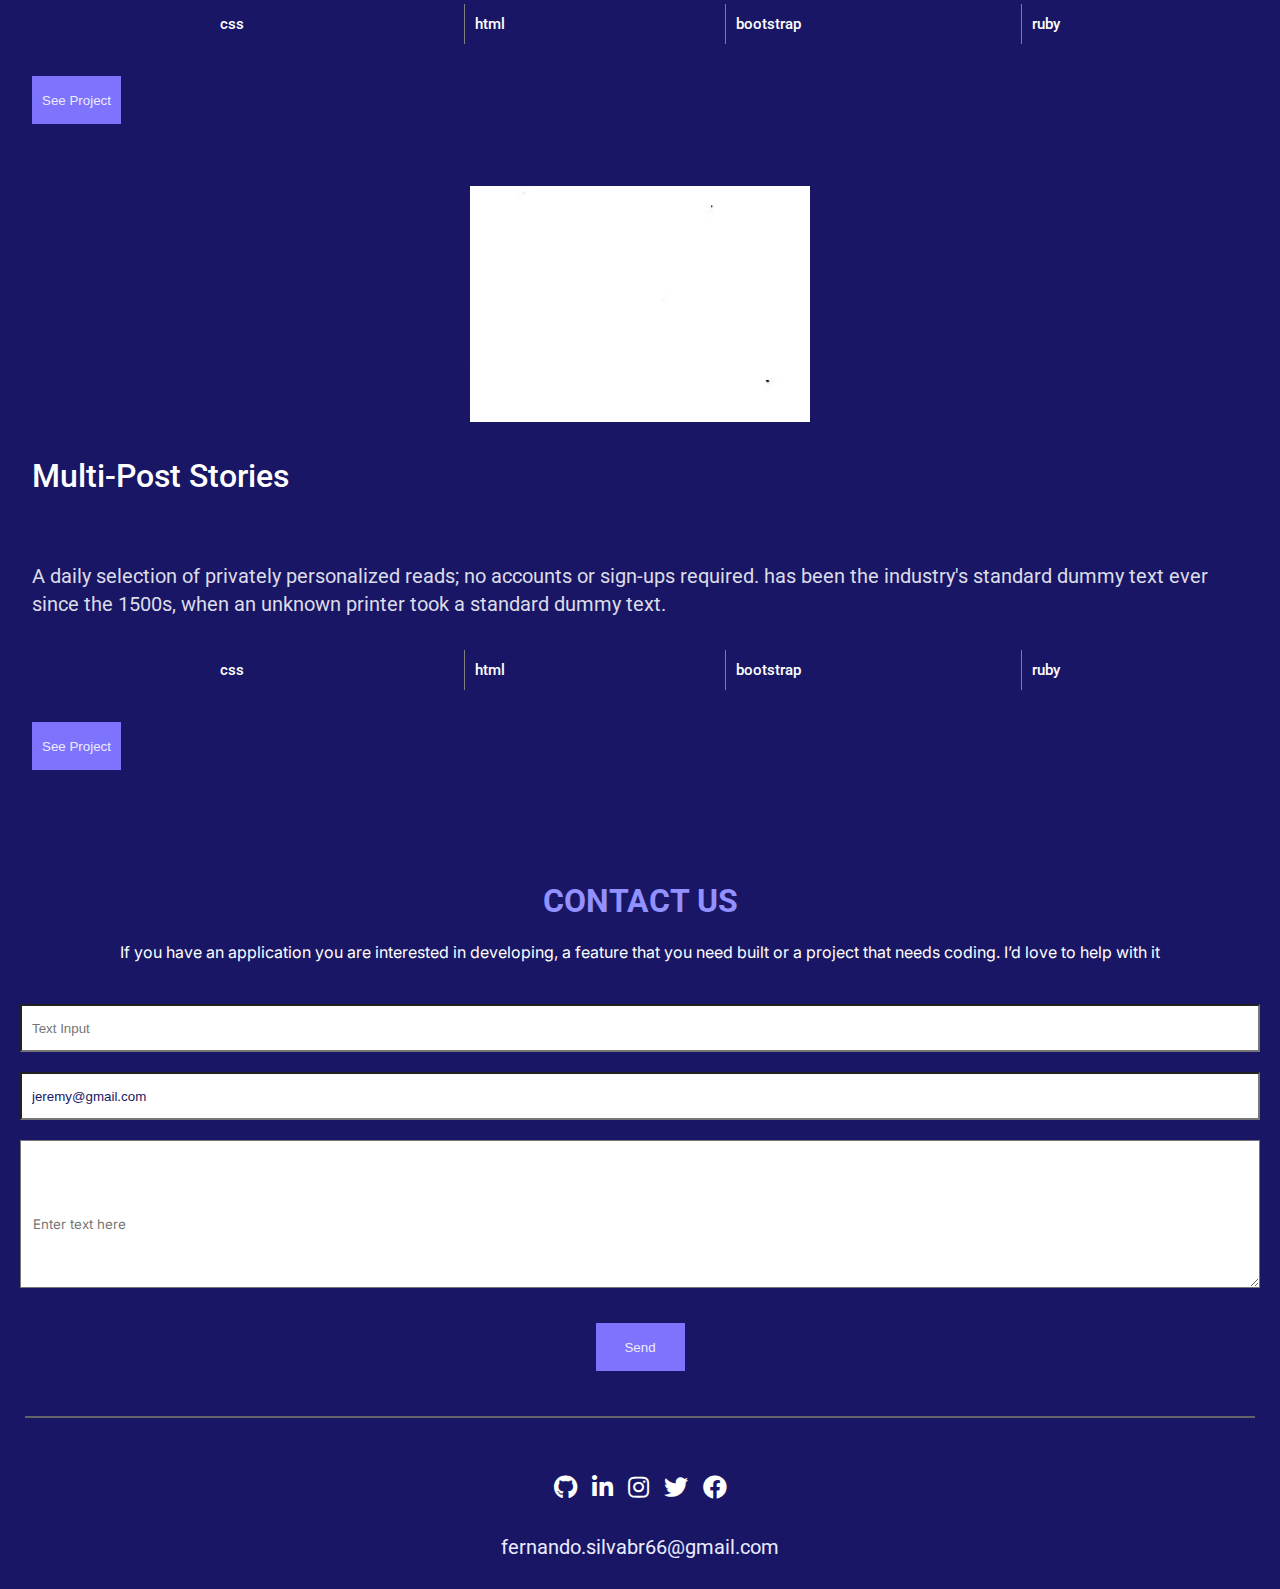
==== commit 94289dd0: "Add Animation-Transition for pair programming activity" ====
--- a/index.html
+++ b/index.html
@@ -24,12 +24,26 @@
 
   <title>Fernando´s Portfolio - Week 2 Work</title>
 </head>
+
 <body>
     <header class="header-toolbar">
+
         <a href="#" class="my-logo">Fernando´s logo</a>
-        <nav>
+
+        <nav class="navbar">
+            
+          <div class="navbar-bars">
             <i class="fa fa-bars bars-icons">
             </i>
+          </div>
+
+          <ul class="nav-itens-long">
+            <li>Portfolio</li>
+            <li>About</li>
+            <li>Contact</li>
+            <li><i class="fa fa-envelope"></i></li>
+          </ul>
+
         </nav>
     </header>
 
@@ -37,8 +51,10 @@
         <h1>Fernando Silva</h1>
         <h2>Web Software Developer</h2>
         <p>
-            I can help you build a product, feature or website. Look through some of my work and experience! If you like
-            what you see and have a project you need coded, don’t hesitate to contact me.
+            I can help you build a product, feature or website.
+            Look through some of my work and experience! If
+            you like what you see and have a project you need
+            coded, don’t hesitate to contact me.
         </p>
     </section>
 
@@ -79,33 +95,47 @@
         </div>
   </section>
 
-  <hr class="separation-line-t1" />    
-  
-  <div class="social-media-icons">
-    <ul>
-      <li>
-        <a href="#"><i class="fab fa-github"></i></a>
-      </li>
-      <li>
-        <a href="#"><i class="fab fa-linkedin-in"></i></a>
-      </li>
-      <li>
-        <a href="#"><i class="fab fa-instagram"></i></a>
-      </li>
-      <li>
-        <a href="#"><i class="fab fa-twitter"></i></a>
-      </li>
-      <li>
-        <a href="#"><i class="fab fa-facebook"></i></a>
-      </li>
-    </ul>
+  <hr class="separation-line-t1" />
+
+  <div class="work-section-sep">
+    <section class="my-work-arrow-left">
+      <i class="fa fa-arrow-down my-work-icon"></i>
+      <h3 class="my-works-section-title">Work</h3>
+    </section>
+
+    <section class="social-media-icons">
+      <ul>
+        <li>
+          <a href="#"><i class="fab fa-github"></i></a>
+        </li>
+        <li>
+          <a href="#"><i class="fab fa-linkedin-in"></i></a>
+        </li>
+        <li>
+          <a href="#"><i class="fab fa-instagram"></i></a>
+        </li>
+        <li>
+          <a href="#"><i class="fab fa-twitter"></i></a>
+        </li>
+        <li>
+          <a href="#"><i class="fab fa-facebook"></i></a>
+        </li>
+      </ul>
+    </section>
+
+    <section class="my-work-arrow-right">
+      <h3 class="my-works-section-title">Work</h3>
+      <i class="fa fa-arrow-down my-work-icon"></i>
+    </section>
+
   </div>
   
-<section class="my-works-section">
-    <div class="my-works-titles">
-      <i class="fa fa-arrow-down my-work-icon"></i>      
-      <h3 class="my-works-section-title">Work</h3>
-    </div>
+  <div class="my-works-titles">
+    <i class="fa fa-arrow-down my-work-icon"></i>      
+    <h3 class="my-works-section-title">Work</h3>
+  </div>
+  
+<section class="my-works-section">    
 
     <h2 class="my-recent-work">MY RECENT WORK</h2>
 
@@ -114,7 +144,7 @@
     <div class="my-projects">
       <div class="my-project-image-container">
         <img
-          src="./images/background.jpg"
+          src="images/background.jpg"
           alt="project image"
           class="my-project-image"
         />
@@ -146,7 +176,7 @@
     <div class="my-projects">
       <div class="my-project-image-container">
         <img
-          src="./images/background.jpg"
+          src="images/background.jpg"
           alt="project image"
           class="my-project-image"
         />
@@ -178,7 +208,7 @@
     <div class="my-projects">
       <div class="my-project-image-container">
         <img
-          src="./images/background.jpg"
+          src="images/background.jpg"
           alt="project image"
           class="my-project-image"
         /> 
@@ -210,7 +240,7 @@
     <div class="my-projects">
       <div class="my-project-image-container">
         <img
-          src="./images/background.jpg"
+          src="images/background.jpg"
           alt="project image"
           class="my-project-image"
         />
@@ -247,17 +277,11 @@
       <p class="contact-form-title">If you have an application you are interested in developing, a feature that you
          need built or a project that needs coding. I’d love to help with it</p>
 
-    <form action="https://formspree.io/f/moqrjakr" method="post">
-      
+    <form action="https://formspree.io/f/moqrjakr" method="post">      
          <input type="text" name="user-name" placeholder="Text Input" maxlength="30" required>
-      
          <input type="email" name="user-email" placeholder="jeremy@gmail.com" class="name-ph-change" required>
-       
          <textarea name="user-message" placeholder="Enter text here" class="name-ph-text-area-change" maxlength="500" required></textarea>
-
         <button type="submit">Send</button>
-
-
      </form>
 
   </div>
--- a/css/style.css
+++ b/css/style.css
@@ -27,9 +27,19 @@
   letter-spacing: 0.03em;
   text-decoration: none;
 }
-
 .my-logo:hover {
   text-decoration: none;
+  animation: z1 1s linear;
+}
+
+@keyframes z1 {
+  from {
+    transform: scale(1);
+  }
+
+  to {
+    transform: scale(1.3);
+  }
 }
 
 .my-logo:active {
@@ -183,9 +193,9 @@
   font-family: Roboto, sans-serif;
 }
 
-.my-work-icon {
+/* .my-work-icon {
   zoom: 1.8;
-}
+} */
 
 .my-recent-work {
   color: #9490ff;
@@ -390,3 +400,35 @@
   font-family: Roboto, sans-serif;
   margin-bottom: 28px;
 }
+
+@media (min-width: 600px) {
+  .header-toolbar {
+    padding-left: 50px;
+    padding-right: 50px;
+    padding-top: 25px;
+  }
+
+  .navbar bars-icons {
+    display: none;
+  }
+
+  .navbar {
+    width: 50%;
+  }
+
+  .navbar ul {
+    display: flex;
+    justify-content: space-evenly;
+    align-items: center;
+    list-style-type: none;
+  }
+
+  .navbar ul li {
+    font-size: 15px;
+    font-style: normal;
+    font-weight: 500;    
+    font-family: Roboto, sans-serif;
+    line-height: 20px;
+  }
+  
+}  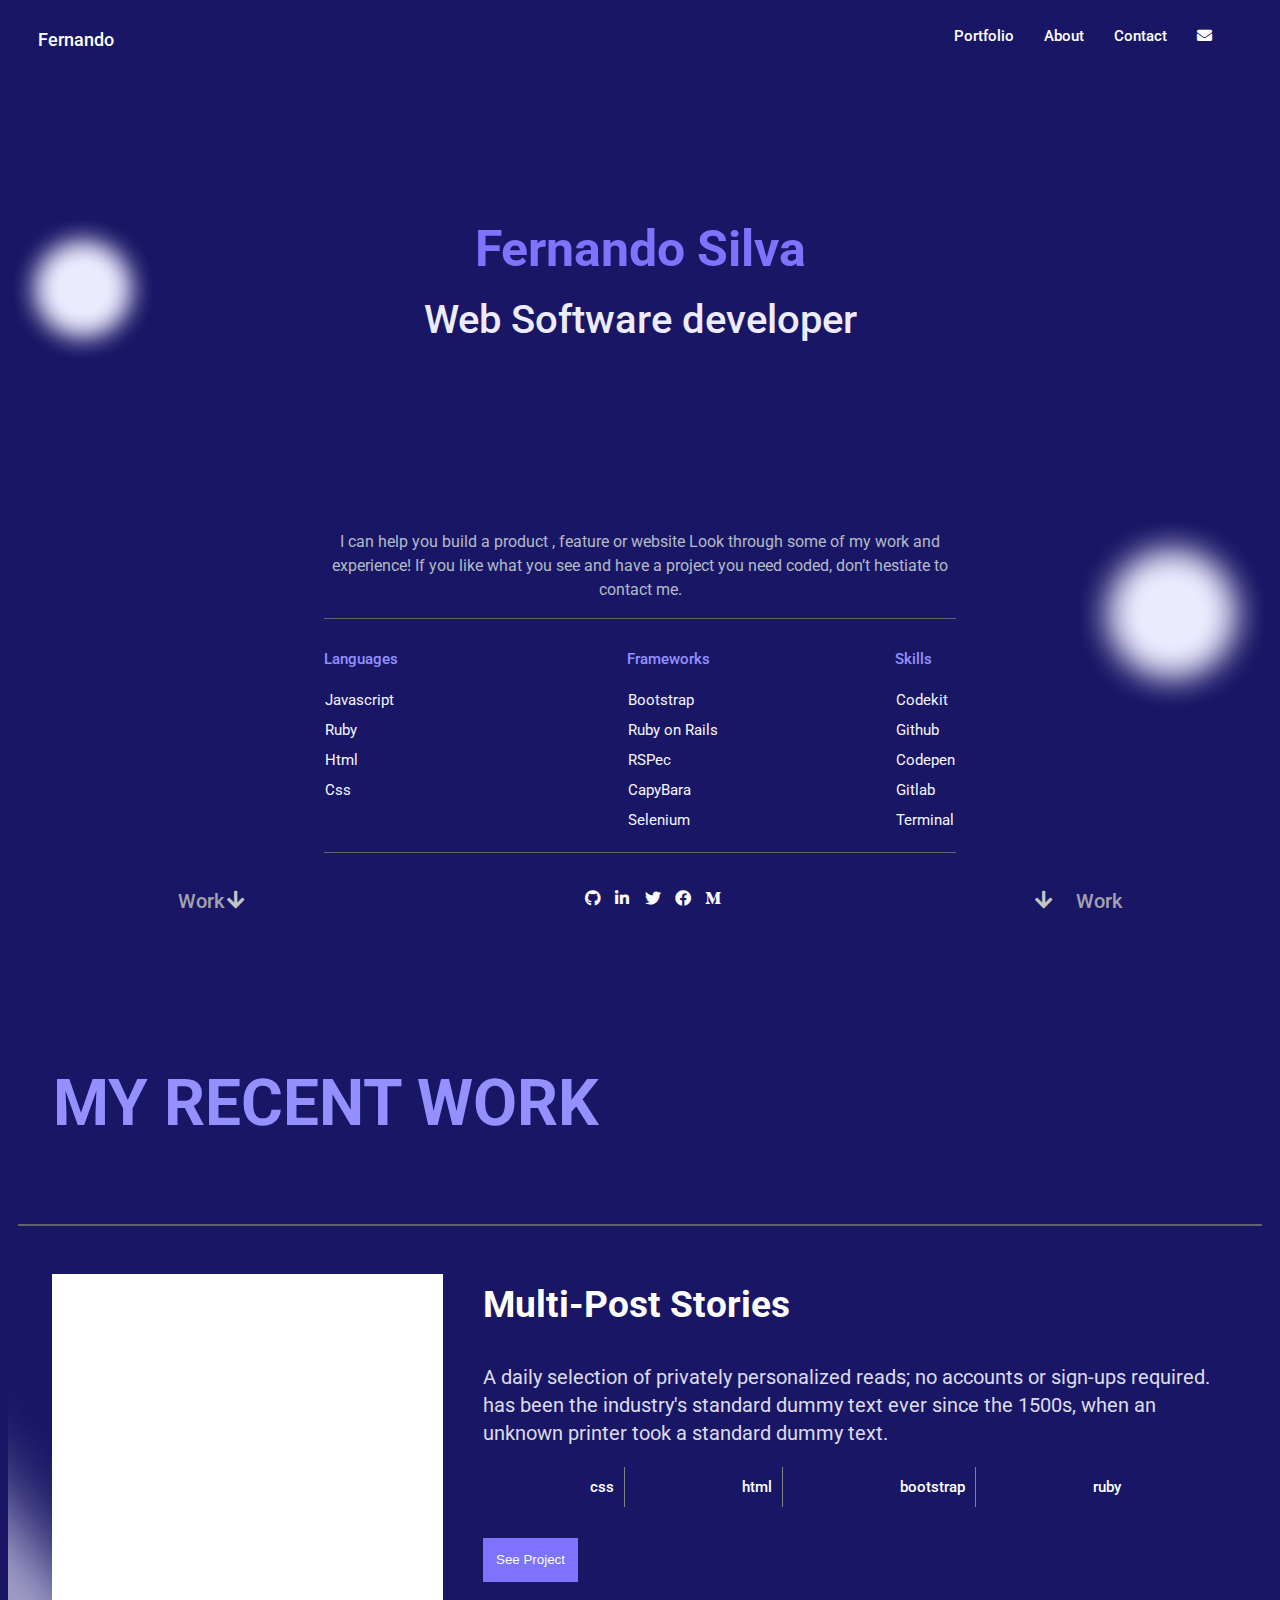
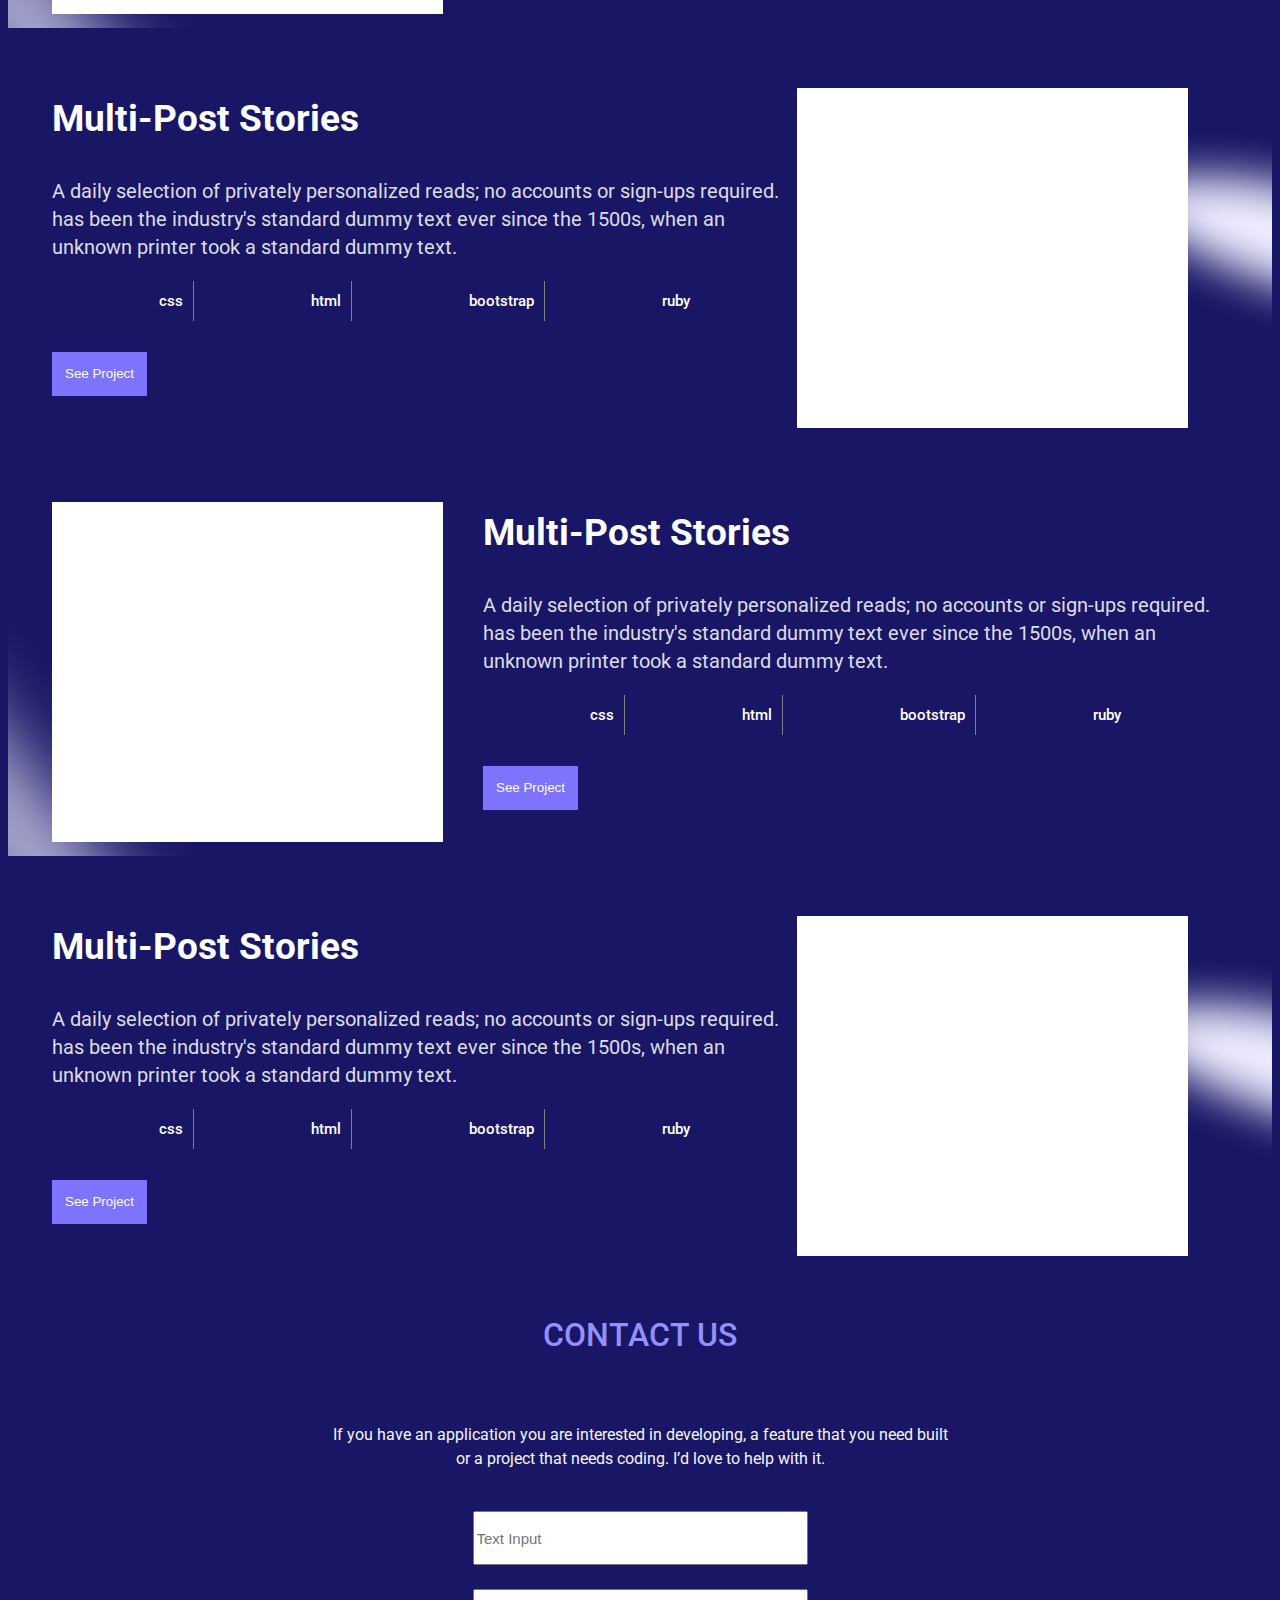
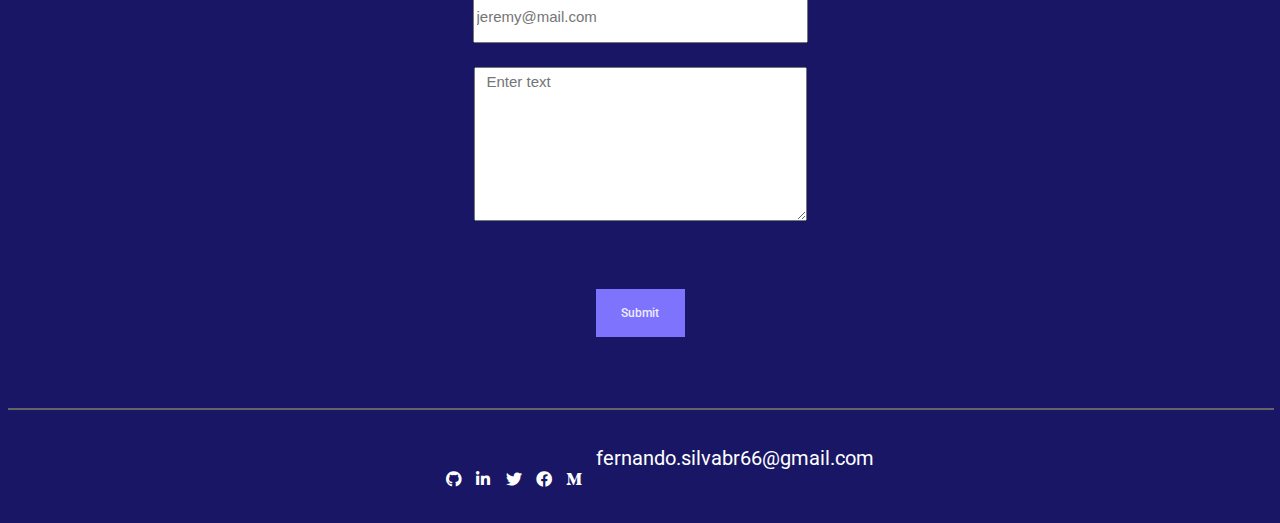
==== commit 04358342: "Update Several Layout changes to index.html and styles.css + add img files" ====
--- a/index.html
+++ b/index.html
@@ -1,317 +1,277 @@
 <!DOCTYPE html>
 <html lang="en">
 <head>
-  <meta charset="UTF-8">
-  <meta http-equiv="X-UA-Compatible" content="IE=edge">
-  <meta name="viewport" content="width=device-width, initial-scale=1.0">
-
-  <meta
+    <meta charset="UTF-8">
+    <meta http-equiv="X-UA-Compatible" content="IE=edge">
+    <meta name="viewport" content="width=device-width, initial-scale=1.0">
+
+    <meta
       name="description"
       content="Author: Fernando Silva, School: Microverse, Project: MyPortfolio-Week2"
-  />
-
-  <link rel="stylesheet" href="./css/style.css">
-
-  <link rel="stylesheet" href="https://use.fontawesome.com/releases/v5.15.4/css/all.css" />
-
-  <link rel="preconnect" href="https://fonts.googleapis.com" />
-  <link rel="preconnect" href="https://fonts.gstatic.com" crossorigin />
-  <link rel="preload" as="style" onload="this.onload = null; this.rel = 'stylesheet'"
-      href="https://fonts.googleapis.com/css2?family=Roboto:wght@400;500;700&display=swap" />
-
-  <link rel="preload" as="style" onload="this.onload = null; this.rel = 'stylesheet'"
-      href="https://fonts.googleapis.com/css2?family=Inter:wght@300;500;700&display=swap" />
-
-  <title>Fernando´s Portfolio - Week 2 Work</title>
+    />
+    
+    <link rel="stylesheet" href="css/style.css">
+    <link rel="stylesheet" href="https://fonts.googleapis.com/css2?family=Raleway:wght@100;500&family=Roboto&display=swap"/>
+    <link rel="stylesheet" href="https://use.fontawesome.com/releases/v5.15.4/css/all.css"/>
+
+    <title>Fernando´s Portfolio</title>
 </head>
-
 <body>
-    <header class="header-toolbar">
-
-        <a href="#" class="my-logo">Fernando´s logo</a>
-
-        <nav class="navbar">
-            
-          <div class="navbar-bars">
-            <i class="fa fa-bars bars-icons">
-            </i>
-          </div>
-
-          <ul class="nav-itens-long">
-            <li>Portfolio</li>
-            <li>About</li>
-            <li>Contact</li>
-            <li><i class="fa fa-envelope"></i></li>
-          </ul>
-
+    <header class="my-header-section" >
+        <h1 class="my-logo">Fernando</h1>
+        <nav class="my-nav-items">
+            <div class="my-mob-bar">
+                <i class="fa fa-bars my-baricon"></i>
+            </div>
+            <ul class="my-nav-list">
+                <li>Portfolio</li>
+                <li>About</li>
+                <li>Contact</li>
+                <li><i class="fa fa-envelope"></i></li>
+              </ul>
         </nav>
     </header>
-
-    <section class="content-headline-section">
-        <h1>Fernando Silva</h1>
-        <h2>Web Software Developer</h2>
-        <p>
-            I can help you build a product, feature or website.
-            Look through some of my work and experience! If
-            you like what you see and have a project you need
-            coded, don’t hesitate to contact me.
+        
+    <section class="my-content">
+        <div class="my-header-text">
+            <h2 class="my-title-1">Fernando Silva</h2>
+            <h2 class="my-title-2">Web Software developer</h2>            
+        </div>
+    </section>
+
+    <section class="my-desc-section">            
+        <p class="my-paragraph">
+            I can help you build a product , feature or website Look through some of my work and experience! If you like what you see and have a project you need coded, don’t hestiate to contact me.
         </p>
-    </section>
-
-    <hr class="separation-line-t1" />    
-
-    <section class="about-header">
-        <div class="skill-list">
-        <h3 class="skills-title">Languages</h3>
-        <ul class="skills-items">
-            <li>Javascript</li>
-            <li>Python</li>
-            <li>Ruby</li>
-            <li>Html</li>
-            <li>Css</li>
-        </ul>
-        </div>
-
-        <div class="skill-list">
-        <h3 class="skills-title">Frameworks</h3>
-        <ul class="skills-items">
-            <li>Bootstrap</li>
-            <li>Ruby on rails</li>
-            <li>RSpec</li>
-            <li>CapyBara</li>
-            <li>Selenium</li>
-        </ul>
-        </div>
-
-        <div class="skill-list">
-        <h3 class="skills-title">Skills</h3>
-        <ul class="skills-items">
-            <li>Codekit</li>
-            <li>Github</li>
-            <li>Codepen</li>
-            <li>Gitlab</li>
-            <li>Terminal</li>
-        </ul>
-        </div>
-  </section>
-
-  <hr class="separation-line-t1" />
-
-  <div class="work-section-sep">
-    <section class="my-work-arrow-left">
-      <i class="fa fa-arrow-down my-work-icon"></i>
-      <h3 class="my-works-section-title">Work</h3>
-    </section>
-
-    <section class="social-media-icons">
-      <ul>
-        <li>
-          <a href="#"><i class="fab fa-github"></i></a>
-        </li>
-        <li>
-          <a href="#"><i class="fab fa-linkedin-in"></i></a>
-        </li>
-        <li>
-          <a href="#"><i class="fab fa-instagram"></i></a>
-        </li>
-        <li>
-          <a href="#"><i class="fab fa-twitter"></i></a>
-        </li>
-        <li>
-          <a href="#"><i class="fab fa-facebook"></i></a>
-        </li>
-      </ul>
-    </section>
-
-    <section class="my-work-arrow-right">
-      <h3 class="my-works-section-title">Work</h3>
-      <i class="fa fa-arrow-down my-work-icon"></i>
-    </section>
-
-  </div>
-  
-  <div class="my-works-titles">
-    <i class="fa fa-arrow-down my-work-icon"></i>      
-    <h3 class="my-works-section-title">Work</h3>
-  </div>
-  
-<section class="my-works-section">    
-
-    <h2 class="my-recent-work">MY RECENT WORK</h2>
-
-    <hr class="separation-line-t2" />
+        
+        <div class="my-technologies">
+            <ul class="my-tec-section">
+                <li class="my-tec my-lang">
+                    <h2>Languages</h2>
+                    <ul class="my-featureslist"> 
+                    <li>Javascript</li>
+                    <li>Ruby</li>
+                    <li>Html</li>
+                    <li>Css</li>
+                    </ul>
+                </li>
+                <li class="my-tec my-frame ">
+                    <h2>Frameworks</h2>
+                    <ul class="my-featureslist"> 
+                    <li>Bootstrap</li>
+                    <li>Ruby on Rails</li>
+                    <li>RSPec</li>
+                    <li>CapyBara</li>
+                    <li>Selenium</li>
+                    </ul>
+                </li>
+                <li class="my-tec my-skills">
+                    <h2>Skills</h2>
+                    <ul class="my-featureslist"> 
+                    <li>Codekit</li>
+                    <li>Github</li>
+                    <li>Codepen</li>
+                    <li>Gitlab</li>
+                    <li>Terminal</li>
+                    </ul>
+                </li>
+              </ul>
+        </div>
+    </section>
     
-    <div class="my-projects">
-      <div class="my-project-image-container">
-        <img
-          src="images/background.jpg"
-          alt="project image"
-          class="my-project-image"
-        />
-      </div>
-
-      <div class="my-project-info-1">
-        <h2 class="my-project-name">Multi-Post Stories</h2>
-        <p class="my-project-description">
-          A daily selection of privately personalized reads; no accounts or
-          sign-ups required. has been the industry's standard dummy text ever
-          since the 1500s, when an unknown printer took a standard dummy text.
-        </p>
-      </div>
-
-      <div class="project-technologies">
-        <ul>
-          <li>css</li>
-          <li>html</li>
-          <li>bootstrap</li>
-          <li>ruby</li>
-        </ul>
-      </div>
-
-      <div>
-        <button type="button" class="my-project-button">See Project</button>
-      </div>
+   
+    <div class="my-work-social">
+        <div class="my-work my-workl">
+            <div class="my-project-section">                
+                <h6 class="my-work-title"><a href="#">Work</a></h6>
+                <i class="fa fa-arrow-down my-work-icon"></i>
+            </div>
+        </div>
+        <div class="my-social-icons">
+            <ul class="my-soc-icons">
+                <li><a href="#"><i class="fab fa-github"></i></a></li>
+                <li><a href="#"><i class="fab fa-linkedin-in"></i></a></li>
+                <li><a href="#"><i class="fab fa-twitter"></i></a></li>
+                <li><a href="#"><i class="fab fa-facebook"></i></a></li>
+                <li><a href="#"><i class="fab fa-medium-m"></i></a></li>
+            </ul>
+        </div>
+        <div class="my-work">
+            <div class="my-project-section">
+                <i class="fa fa-arrow-down my-work-icon"></i>
+                <h6 class="my-work-title"><a href="#">Work</a></h6>
+            </div>
+        </div>
     </div>
 
-    <div class="my-projects">
-      <div class="my-project-image-container">
-        <img
-          src="images/background.jpg"
-          alt="project image"
-          class="my-project-image"
-        />
-      </div>
-
-      <div class="my-project-info-2">
-        <h2 class="my-project-name">Multi-Post Stories</h2>
-        <p class="my-project-description">
-          A daily selection of privately personalized reads; no accounts or
-          sign-ups required. has been the industry's standard dummy text ever
-          since the 1500s, when an unknown printer took a standard dummy text.
-        </p>
-      </div>
-
-      <div class="project-technologies">
-        <ul>
-          <li>css</li>
-          <li>html</li>
-          <li>bootstrap</li>
-          <li>ruby</li>
-        </ul>
-      </div>
-
-      <div>
-        <button type="button" class="my-project-button">See Project</button>
-      </div>
-    </div>
-
-    <div class="my-projects">
-      <div class="my-project-image-container">
-        <img
-          src="images/background.jpg"
-          alt="project image"
-          class="my-project-image"
-        /> 
-      </div>
-
-      <div class="my-project-info-3">
-        <h2 class="my-project-name">Multi-Post Stories</h2>
-        <p class="my-project-description">
-          A daily selection of privately personalized reads; no accounts or
-          sign-ups required. has been the industry's standard dummy text ever
-          since the 1500s, when an unknown printer took a standard dummy text.
-        </p>
-      </div>
-
-      <div class="project-technologies">
-        <ul>
-          <li>css</li>
-          <li>html</li>
-          <li>bootstrap</li>
-          <li>ruby</li>
-        </ul>
-      </div>
-
-      <div>
-        <button type="button" class="my-project-button">See Project</button>
-      </div>
-    </div>    
-
-    <div class="my-projects">
-      <div class="my-project-image-container">
-        <img
-          src="images/background.jpg"
-          alt="project image"
-          class="my-project-image"
-        />
-      </div>
-
-      <div class="my-project-info-4">
-        <h2 class="my-project-name">Multi-Post Stories</h2>
-        <p class="my-project-description">
-          A daily selection of privately personalized reads; no accounts or
-          sign-ups required. has been the industry's standard dummy text ever
-          since the 1500s, when an unknown printer took a standard dummy text.
-        </p>
-      </div>
-
-      <div class="project-technologies">
-        <ul>
-          <li>css</li>
-          <li>html</li>
-          <li>bootstrap</li>
-          <li>ruby</li>
-        </ul>
-      </div>
-
-      <div>
-        <button type="button" class="my-project-button">See Project</button>
-      </div>
-    </div>
-  </section>
-
-  <div class="contact-form">
-
-      <h3 class="contact-form-title">CONTACT US</h3>
-
-      <p class="contact-form-title">If you have an application you are interested in developing, a feature that you
-         need built or a project that needs coding. I’d love to help with it</p>
-
-    <form action="https://formspree.io/f/moqrjakr" method="post">      
-         <input type="text" name="user-name" placeholder="Text Input" maxlength="30" required>
-         <input type="email" name="user-email" placeholder="jeremy@gmail.com" class="name-ph-change" required>
-         <textarea name="user-message" placeholder="Enter text here" class="name-ph-text-area-change" maxlength="500" required></textarea>
-        <button type="submit">Send</button>
-     </form>
-
-  </div>
-
-  <hr class="separation-line-t2" />
-
-  <footer class="myportfolio-footer">
-    <div class="social-media-icons">
-      <ul>
-        <li>
-          <a href="#"><i class="fab fa-github"></i></a>
-        </li>
-        <li>
-          <a href="#"><i class="fab fa-linkedin-in"></i></a>
-        </li>
-        <li>
-          <a href="#"><i class="fab fa-instagram"></i></a>
-        </li>
-        <li>
-          <a href="#"><i class="fab fa-twitter"></i></a>
-        </li>
-        <li>
-          <a href="#"><i class="fab fa-facebook"></i></a>
-        </li>
-      </ul>
-    </div>
-
-    <p class="email-footer">fernando.silvabr66@gmail.com</p>
-
-  </footer>
-      
+
+    
+    <section class="my-recent-projects">
+        <h2 class="my-recent-project-title">MY RECENT WORK</h2>
+        <hr class="my-hrbar">
+        <div class="my-projs my-grid-container">
+            <div class="my-proj-1">
+                <div class="my-proj-img">
+                    <img src="images/proj-img.png" alt="Project Screen Shot">
+                </div>
+                <div class="my-proj-det">
+                    <div class="my-proj-info">
+                        <div class="my-proj-title">
+                            <h3>Multi-Post Stories</h3>
+                    </div>
+                    <div class="my-proj-desc">
+                        <p class="my-project-desc-p">
+                            A daily selection of privately personalized reads; no accounts or
+                            sign-ups required. has been the industry's standard dummy text ever
+                            since the 1500s, when an unknown printer took a standard dummy text.
+                          </p>
+                    </div>
+                    </div>
+                    <div class="">
+                        <ul class="my-proj-tech">
+                            <li class="border-class">css</li>
+                            <li class="border-class">html</li>
+                            <li class="border-class">bootstrap</li>
+                            <li class="no-border">ruby</li>
+                        </ul>  
+                    </div>
+                    <div class="my-proj-btn">
+                        <button type="button" class="my-btn btn-primary">See Project</button>
+                    </div>
+                </div>
+                
+            </div>
+            <div class="my-proj-2">
+                <div class="my-proj-img">
+                    <img src="images/proj-img.png" alt="Project Screen Shot" class="img-2-4">
+                </div>
+                <div class="my-proj-det">
+                    <div class="my-proj-info">
+                        <div class="my-proj-title">
+                            <h3>Multi-Post Stories</h3>
+                    </div>
+                    <div class="my-proj-desc">
+                        <p class="my-project-desc-p">
+                            A daily selection of privately personalized reads; no accounts or
+                            sign-ups required. has been the industry's standard dummy text ever
+                            since the 1500s, when an unknown printer took a standard dummy text.
+                          </p>
+                    </div>
+                    </div>
+                    <div class="">
+                        <ul class="my-proj-tech">
+                            <li class="border-class">css</li>
+                            <li class="border-class">html</li>
+                            <li class="border-class">bootstrap</li>
+                            <li class="no-border">ruby</li>
+                        </ul>  
+                    </div>
+                    <div class="my-proj-btn">
+                        <button type="button" class="my-btn btn-primary">See Project</button>
+                    </div>
+                </div>
+                
+            </div>
+            <div class="my-proj-3">
+                <div class="my-proj-img">
+                    <img src="images/proj-img.png" alt="Project Screen Shot">
+                </div>
+                <div class="my-proj-det">
+                    <div class="my-proj-info">
+                        <div class="my-proj-title">
+                            <h3>Multi-Post Stories</h3>
+                    </div>
+                    <div class="my-proj-desc">
+                        <p class="my-project-desc-p">
+                            A daily selection of privately personalized reads; no accounts or
+                            sign-ups required. has been the industry's standard dummy text ever
+                            since the 1500s, when an unknown printer took a standard dummy text.
+                          </p>
+                    </div>
+                    </div>
+                    <div class="">
+                        <ul class="my-proj-tech">
+                            <li class="border-class">css</li>
+                            <li class="border-class">html</li>
+                            <li class="border-class">bootstrap</li>
+                            <li class="no-border">ruby</li>
+                        </ul>  
+                    </div>
+                    <div class="my-proj-btn">
+                        <button type="button" class="my-btn btn-primary">See Project</button>
+                    </div>
+                </div>
+                
+            </div>
+            <div class="my-proj-4">
+                <div class="my-proj-img">
+                    <img src="images/proj-img.png" alt="Project Screen Shot" class="img-2-4">
+                </div>
+                <div class="my-proj-det">
+                    <div class="my-proj-info">
+                        <div class="my-proj-title">
+                            <h3>Multi-Post Stories</h3>
+                    </div>
+                    <div class="my-proj-desc">
+                        <p class="my-project-desc-p">
+                            A daily selection of privately personalized reads; no accounts or
+                            sign-ups required. has been the industry's standard dummy text ever
+                            since the 1500s, when an unknown printer took a standard dummy text.
+                          </p>
+                    </div>
+                    </div>
+                    <div class="">
+                        <ul class="my-proj-tech">
+                            <li class="border-class">css</li>
+                            <li class="border-class">html</li>
+                            <li class="border-class">bootstrap</li>
+                            <li class="no-border">ruby</li>
+                        </ul>  
+                    </div>
+                    <div class="my-proj-btn">
+                        <button type="button" class="my-btn btn-primary">See Project</button>
+                    </div>
+                </div>
+                
+            </div>
+        </div>
+        
+    </section>
+    <section class="my-contact-section">
+        <h4>CONTACT US</h4>
+        <p>If you have an application you are interested in developing, a feature that you need built or a project that needs coding. I’d love to help with it.</p>
+        <form action="https://formspree.io/f/moqrjakr" method="POST" id="my-contact-form">
+            <div class="user-info">
+                <input type="text" id="user-first-name" name="user-first-name"  placeholder="Text Input" required maxlength="30"  />
+            </div>
+            <div class="user-email">
+                <input type="email" id="user-email" name="user-email" required placeholder="jeremy@mail.com" >
+            </div>
+            <div class="user-message">
+                <textarea id="user-message" name="user-message" maxlength="500" placeholder="Enter text" required ></textarea>
+            </div>
+            <div class="submit_button">
+                <button id="submit" type="submit" class="my-btn">Submit</button>
+            </div>
+        </form>
+    </section>
+    <div class="my-hrbar-full"></div>
+    <section class="my-footer-section">
+        <div class="my-social-icons">
+            <ul class="my-soc-icons">
+                <li><a href="#"><i class="fab fa-github"></i></a></li>
+                <li><a href="#"><i class="fab fa-linkedin-in"></i></a></li>
+                <li><a href="#"><i class="fab fa-twitter"></i></a></li>
+                <li><a href="#"><i class="fab fa-facebook"></i></a></li>
+                <li><a href="#"><i class="fab fa-medium-m"></i></a></li>
+            </ul>
+        </div>
+        <div class="my-email">
+            <h5 class="my-footer-email">fernando.silvabr66@gmail.com</h5>
+        </div>
+       
+        
+    </section>
+    <hr class="my-footer-hr">
 </body>
 </html>--- a/css/style.css
+++ b/css/style.css
@@ -1,434 +1,574 @@
-* {
-  box-sizing: border-box;
-  margin: 0;
-  padding: 0;
+body {
   background-color: #191765;
-  align-content: center;
-}
-
-.header-toolbar {
-  display: flex;
-  flex-direction: row;
-  min-height: 4rem;
+  font-family: 'Roboto', sans-serif;
+}
+
+.my-header-section {
+  display: flex;
+  color: #fff;
+  width: 100%;
+  justify-content: space-between;
+  font-size: 18px;
+}
+
+.my-header-section h1 {
+  font-size: 18px;
+  font-weight: 500;
+  line-height: 20px;
+  vertical-align: middle;
+  padding-top: 10px;
+  margin-left: 30px;
+}
+
+.my-nav-list {
+  display: none;
+}
+
+.my-workl {
+  display: none;
+}
+
+.my-mob-bar {
+  font-size: 18px;
+  font-weight: 500;
+  line-height: 20px;
+  vertical-align: middle;
+  padding-top: 20px;
+  margin-right: 30px;
+}
+
+.my-content {
+  display: flex;
+  background-image: url("../images/back.png");
+  background-repeat: no-repeat;
+  width: 100%;
+  justify-content: center;
+  flex-direction: column;
+}
+
+.my-title-1 {
+  color: #7d73fc;
+  font-style: normal;
+  font-weight: bold;
+  font-size: 35px;
+  line-height: 12px;
+  text-align: center;
+  background-color: transparent;
+}
+
+.my-title-2 {
+  font-style: normal;
+  color: #edecff;
+  font-weight: 500;
+  line-height: 24px;
+  font-size: 22px;
+  text-align: center;
+  background-color: transparent;
+}
+
+.my-desc-section {
+  display: flex;
+  width: 100%;
+  flex-direction: column;
+  justify-content: center;
   align-items: center;
-  padding: 15px;
+  align-self: center;
+  background-image: url("../images/circle.png");
+  background-repeat: no-repeat;
+  background-position: right;
+  background-size: 200px;
+  background-position-y: unset;
+}
+
+.my-contact-section {
+  display: flex;
+  width: 100%;
+  flex-direction: column;
+  justify-content: center;
+  align-items: center;
+  align-self: center;
+}
+
+.my-technologies {
+  flex: 1;
+}
+
+.my-paragraph {
+  font-style: normal;
+  font-weight: normal;
+  font-size: 16px;
+  line-height: 24px;
+  color: #b3bac5;
+  padding-left: 20px;
+  padding-right: 20px;
+
+  /* margin: 0 30% 0 30%; */
+  text-align: center;
+}
+
+.my-baricon {
+  color: #fff;
+}
+
+.my-hrbar {
+  border: 0.2px solid #646369;
+  margin-left: 10px;
+  margin-right: 10px;
+}
+
+.my-features {
+  display: flex;
+  flex-wrap: wrap;
+  padding: 10px 44px;
+}
+
+.my-lang {
+  width: 50%;
+}
+
+.my-framework {
+  width: 50%;
+}
+
+.my-feature-title {
+  font-style: normal;
+  font-weight: 500;
+  font-size: 15px;
+  line-height: 24px;
+  color: #9490ff;
+}
+
+.my-featureslist {
+  color: #f5f5ff;
+  list-style: none;
+  font-style: normal;
+  font-weight: normal;
+  font-size: 15px;
+  padding: 1px;
+  line-height: 30px;
+}
+
+.my-social-icons {
   color: white;
-  opacity: 1;
-  width: 100%;
-  justify-content: space-between;
-}
-
-.my-logo {
+  list-style: none;
+  display: flex;
+  justify-content: center;
+  padding-top: 20px;
+  padding-bottom: 10px;
+}
+
+.my-soc-icons {
+  color: white;
+  list-style: none;
+  display: flex;
+  justify-content: center;
+}
+
+.fab {
+  color: white;
+  width: 30px;
+}
+
+.my-project-section {
+  display: flex;
+  justify-content: center;
+}
+
+.my-work-icon {
+  color: #c4c4c4;
+  padding: 2px;
+  font-size: 20px;
+  font-weight: lighter;
+}
+
+.my-work-title {
+  font-style: normal;
+  font-weight: 500;
+  font-size: 20px;
+  padding-left: 20px;
+  margin: 1px;
+}
+
+.my-work-title a {
+  text-decoration: none;
+  color: #a2a3ae;
+}
+
+.my-recent-project-title {
+  color: #9490ff;
+  padding: 10px 45px;
+  font-size: 40px;
+  line-height: 52px;
+  font-style: normal;
+  font-weight: 700;
+  word-wrap: break-word;
+  width: 50%;
+  align-items: center;
+}
+
+.my-proj-1,
+.my-proj-2,
+.my-proj-3,
+.my-proj-4 {
+  padding: 10px 44px;
+}
+
+.my-proj-title {
   color: #fff;
   font-style: normal;
   font-weight: 500;
-  font-size: 18px;
-  font-family: Roboto, sans-serif;
-  letter-spacing: 0.03em;
-  text-decoration: none;
-}
-.my-logo:hover {
-  text-decoration: none;
-  animation: z1 1s linear;
-}
-
-@keyframes z1 {
-  from {
-    transform: scale(1);
-  }
-
-  to {
-    transform: scale(1.3);
-  }
-}
-
-.my-logo:active {
-  text-decoration: none;
-}
-
-.my-logo:visited {
-  text-decoration: none;
-}
-
-.content-headline-section {
-  display: flex;
-  flex-direction: column;
-  justify-content: center;
-  text-align: center;
-  background: url("../images/headline_bg.svg");
-  background-repeat: no-repeat;
-  min-height: 40vh;
-}
-
-.content-headline-section > h1 {
-  color: #7d73fc;
-  font-weight: bold;
-  line-height: 72px;
-  font-size: 48px;
-  padding: 1.2rem;
-  font-style: normal;
-  letter-spacing: 0.37px;
-  text-align: center;
-  background-color: transparent;
-  font-family: Roboto, sans-serif;
-}
-
-.content-headline-section > h2 {
-  color: #edecff;
-  font-weight: 500;
-  padding: 1rem;
-  text-align: center;
-  background-color: transparent;
-  font-family: Roboto, sans-serif;
   font-size: 32px;
   line-height: 44px;
-  font-style: normal;
-}
-
-.content-headline-section > p {
-  color: #c8c8d4;
-  padding: 2rem;
-  text-align: center;
+}
+
+.my-project-desc-p {
+  color: #dcdce8;
+  font-style: normal;
+  font-weight: normal;
+  font-size: 20px;
   line-height: 28px;
-  font-size: 20px;
-  background-color: transparent;
-  font-weight: 400;
-  font-family: Roboto, sans-serif;
-}
-
-.bars-icons {
-  color: #fff;
-}
-
-.separation-line-t1 {
-  margin-top: 60px;
-  border: 0.2px solid #646369;
-}
-
-.separation-line-t2 {
-  border: 0.2px solid #646369;
-  margin: 25px;
-}
-
-.about-header {
-  display: flex;
-  flex-direction: row;
-  justify-content: center;
-  min-height: 40vh;
-  padding: 1rem;
-  background: url("../images/ellipse5.svg");
-  background-repeat: no-repeat;
-  background-position: right;
-  font-family: Roboto, sans-serif;
-}
-
-.skill-list {
-  background-color: transparent;
-}
-
-.skills-title {
-  font-family: Roboto, sans-serif;
-  font-size: 12px;
-  font-weight: 500;
-  font-style: normal;
-  color: #9390ff;
-  padding: 0.6rem 1.2rem;
-  background-color: transparent;
-  text-align: left;
-}
-
-.skills-items {
-  list-style-type: none;
-  padding: 1.2rem;
-  background-color: transparent;
-}
-
-.skills-items > li {
-  margin-bottom: 0.4rem;
-  background-color: transparent;
-  font-size: 15px;
-  font-weight: normal;
-  font-style: normal;
-  line-height: 24px;
-  color: #f5f5ff;
-  font-family: Roboto, sans-serif;
-}
-
-.social-media-icons > ul {
-  min-height: 10vh;
-  display: flex;
-  justify-content: center;
-  flex-wrap: wrap;
-  list-style-type: none;
-}
-
-.social-media-icons > ul > li > a {
-  color: white;
-  padding: 5px;
-  zoom: 1.5;
-  text-decoration: none;
-}
-
-.my-works-section {
-  display: grid;
-  min-height: 50vh;
-}
-
-.my-works-titles {
-  display: flex;
-  flex-wrap: wrap;
-  justify-content: center;
-  align-items: baseline;
-  color: #a2a3ae;
-}
-
-.my-works-section-title {
-  text-align: center;
-  color: #a2a3a3;
-  padding: 10px;
-  font-size: 20px;
-  font-style: normal;
-  line-height: 32px;
-  font-weight: 500;
-  font-family: Roboto, sans-serif;
-}
-
-/* .my-work-icon {
-  zoom: 1.8;
-} */
-
-.my-recent-work {
-  color: #9490ff;
-  font-size: 40px;
-  line-height: 42px;
-  font-style: normal;
-  font-weight: 500;
-  padding: 60px 0 60px 1.7rem;
-  font-family: Roboto, sans-serif;
-}
-
-.my-projects {
-  display: flex;
-  flex-direction: column;
-  align-content: center;
-  background-color: transparent;
-  margin-top: 30px;
-}
-
-.my-project-image {
-  width: 340px;
-  height: 236px;
-  background-color: transparent;
-}
-
-.my-project-image-container {
-  display: flex;
-  justify-content: center;
-  background-color: transparent;
-}
-
-.my-project-info-1 {
-  background: url("../images/ellipse1.svg");
-  background-repeat: no-repeat;
-}
-
-.project-info-2 {
-  background: url("../images/ellipse2.svg");
-  background-repeat: no-repeat;
-}
-
-.project-info-3 {
-  background: url("../images/ellipse3.svg");
-  background-repeat: no-repeat;
-}
-
-.project-info-4 {
-  background: url("../images/ellipse4.svg");
-  background-repeat: no-repeat;
-}
-
-.my-project-name {
-  background-color: transparent;
-  padding: 2rem;
-  color: white;
-  font-size: 32px;
-  line-height: 44px;
-  font-weight: 500;
-  font-style: normal;
-  font-family: Roboto, sans-serif;
-}
-
-.my-project-description {
-  font-weight: 400;
-  font-style: normal;
-  line-height: 28px;
-  font-size: 20px;
-  padding: 2rem;
-  font-family: Roboto, sans-serif;
-  background-color: transparent;
-  color: #dcdce8;
-}
-
-.project-technologies > ul {
-  display: flex;
-  flex-wrap: wrap;
+}
+
+.my-proj-tech {
+  display: flex;
   justify-content: space-evenly;
-  color: white;
-  list-style-type: none;
-  background-color: transparent;
-}
-
-.project-technologies > ul > li {
-  text-align: center;
-  font-family: Roboto, sans-serif;
+  list-style: none;
+  padding-left: 0;
+  gap: 10px;
+}
+
+.my-proj-tech li {
   font-weight: 500;
   font-size: 15px;
   line-height: 20px;
   padding: 10px;
-  background-color: transparent;
-}
-
-.project-technologies > ul > li:not(:first-child) {
-  border-left: 1px solid gray;
-  background-color: transparent;
-}
-
-.my-project-button {
+  color: #fff;
+}
+
+.my-proj-tech .border-class {
+  border-right: 1px solid gray;
+}
+
+.no-border {
+  border-right: 0 solid #191765;
+}
+
+.my-btn {
+  margin-top: 15px;
+  background-color: #7d73fc;
+  width: 95px;
+  height: 44px;
+  color: #fff;
+  border: 1px solid #7d73fc;
+}
+
+.my-btn:hover {
+  box-shadow: 0 8px 16px rgba(125, 115, 252, 0.48);
+  background-color: #7d73fc;
+}
+
+.my-btn:active {
+  background-color: #5e42d7;
+}
+
+.my-proj-1,
+.my-proj-3 {
+  background-image: url("../images/proj-back.png");
+  background-repeat: no-repeat;
+}
+
+.my-proj-2,
+.my-proj-4 {
+  background-image: url("../images/p2.png");
+  background-position: right;
+  background-repeat: no-repeat;
+}
+
+.my-tec-section {
+  display: flex;
+  flex-wrap: wrap;
+  list-style: none;
+  justify-content: space-between;
+  width: 100%;
+  margin-right: 0;
+  padding-left: 0;
+}
+
+.my-tec h2 {
+  font-style: normal;
+  font-weight: 500;
+  font-size: 15px;
+  line-height: 24px;
+  color: #9490ff;
+}
+
+.my-grid-container {
+  display: grid;
+  grid-gap: 20px;
+}
+
+.my-contact-section h4 {
+  font-style: normal;
+  font-weight: 500;
+  font-size: 32px;
+  line-height: 44px;
+  color: #9390ff;
+  text-align: center;
+}
+
+.my-contact-section p {
+  font-style: normal;
+  font-weight: normal;
+  font-size: 16px;
+  line-height: 24px;
+  text-align: center;
+  color: #f5f5ff;
+  margin: 24px 24px 40px 24px;
+}
+
+#my-contact-form {
+  display: flex;
+  flex-direction: column;
+  gap: 24px;
+  margin: 0 24px 0 24px;
+  justify-content: center;
+}
+
+input,
+textarea {
+  font-family: Inter, sans-serif;
+  width: 327px;
+  font-style: normal;
+  font-weight: normal;
+  font-size: 15px;
+  line-height: 24px;
+}
+
+input {
+  height: 48px;
+  color: #81818c;
+}
+
+textarea {
+  height: 148px;
+  color: #81818c;
+}
+
+#email::placeholder {
+  color: #191765;
+  padding-left: 10px;
+}
+
+#user-name::placeholder {
+  padding-left: 10px;
+}
+
+textarea::placeholder {
+  padding-left: 10px;
+}
+
+.submit_button {
+  display: flex;
+  flex-direction: column;
+  align-items: center;
+}
+
+#submit {
+  background-color: #7d73fc;
+  color: #edecff;
+  font-family: Roboto, sans-serif;
+  font-style: normal;
+  font-weight: 500;
+  font-size: 12px;
+  line-height: 24px;
   width: 89px;
   height: 48px;
-  margin: 2rem;
-  color: #edecff;
-  background-color: #7d73fc;
-  border: none;
-  outline: none;
-}
-
-.my-project-button:hover {
-  box-shadow: 1px 8px 16px rgba(125 115 252 / 48%);
-}
-
-.contact-form {
-  font-family: Roboto, sans-serif;
-}
-
-.contact-form form {
-  display: flex;
-  flex-direction: column;
-  justify-content: center;
-  gap: 20px;
-  padding: 20px;
-}
-
-.contact-form h3 {
+  margin: 40px 143px 71px 143px;
+  cursor: pointer;
+}
+
+.my-footer-section {
+  padding-top: 24px;
+  width: 100%;
+  display: flex;
+  justify-content: space-around;
+  flex-direction: column;
+}
+
+.my-hrbar-full {
+  border: 0.2px solid #646369;
+  width: 100%;
+  margin: 0;
+}
+
+.my-footer-email {
+  font-style: normal;
+  font-weight: normal;
+  font-size: 20px;
+  text-align: center;
   color: #fff;
-  color: #9390ff;
-  text-align: center;
-  font-size: 32px;
-  padding-top: 80px;
-}
-
-.contact-form p {
-  color: #fff;
-  font-size: 16px;
-  font-family: Inter, sans-serif;
-  padding: 20px;
-  text-align: center;
-  line-height: 24px;
-}
-
-.contact-form input {
-  background-color: #fff;
-  height: 48px;
-  padding-left: 10px;
-}
-
-.contact-form textarea {
-  background-color: #fff;
-  height: 148px;
-  padding-left: 12px;
-  color: #81818c;
-  font-family: Inter, sans-serif;
-}
-
-textarea::placeholder {
-  padding-top: 10px;
-}
-
-.name-ph-change::placeholder {
-  color: #191765;
-}
-
-.contact-form button {
-  margin-top: 15px;
-  width: 89px;
-  height: 48px;
-  border: none;
+  margin-top: 0;
+}
+
+.my-footer-hr {
+  width: 50%;
   align-self: center;
-  padding: 12px;
-}
-
-.contact-form button:enabled {
-  color: #edecff;
-  background-color: #7d73fc;
-  cursor: pointer;
-}
-
-.contact-form button:hover {
-  color: #edecff;
-  background-color: #7d73fc;
-  box-shadow: 1px 8px 16px rgba(125 115  252 / 48%);
-  border: none;
-}
-
-.contact-form button:active {
-  color: #edecff;
-  background-color: #5e42d7;
-  border: none;
-}
-
-.contact-form button:disabled {
-  color: #edecff;
-  background-color: #2a2b33;
-  border: none;
-}
-
-.myportfolio-footer p {
-  font-size: 20px;
-  line-height: 28px;
-  text-align: center;
-  color: #ebebff;
-  font-family: Roboto, sans-serif;
-  margin-bottom: 28px;
-}
-
-@media (min-width: 600px) {
-  .header-toolbar {
-    padding-left: 50px;
-    padding-right: 50px;
-    padding-top: 25px;
-  }
-
-  .navbar bars-icons {
+  background-color: black;
+  border: 2px solid black;
+}
+
+.my-work-socio {
+  display: flex;
+  width: 100%;
+  justify-content: space-around;
+  flex-direction: column;
+}
+
+.user-info,
+.user-email,
+.user-message {
+  text-align: center;
+}
+
+.my-proj-2 .my-proj-img,
+.my-proj-4 .my-proj-img {
+  order: 9;
+}
+
+.my-img-2-4 {
+  order: 9;
+}
+
+.my-recent-projects {
+  padding-top: 50px;
+}
+
+@media screen and (min-width: 992px) {
+  .my-proj-1,
+  .my-proj-2,
+  .my-proj-3,
+  .my-proj-4 {
+    display: flex;
+  }
+
+  .my-recent-project-title {
+    font-size: 64px;
+    line-height: 114px;
+    font-weight: 700;
+  }
+
+  .my-footer-email {
+    font-style: normal;
+    font-weight: normal;
+    font-size: 20px;
+    line-height: 28px;
+    text-align: center;
+    color: #fff;
+  }
+
+  .my-email {
+    margin-top: 10px;
+  }
+
+  .my-footer-section {
+    padding-top: 24px;
+    width: 100%;
+    display: flex;
+    justify-content: center;
+    flex-direction: row;
+  }
+
+  .my-footer-hr {
     display: none;
   }
 
-  .navbar {
+  .my-proj-1 img,
+  .my-proj-2 img,
+  .my-proj-3 img,
+  .my-proj-4 img {
+    margin-right: 40px;
+    padding-top: 30px;
+    height: 340px;
+  }
+
+  .my-contact-section p {
     width: 50%;
   }
 
-  .navbar ul {
+  .my-work-social {
     display: flex;
-    justify-content: space-evenly;
-    align-items: center;
-    list-style-type: none;
-  }
-
-  .navbar ul li {
+    width: 100%;
+    justify-content: space-around;
+    flex-direction: row;
+  }
+
+  .my-workl {
+    display: inline;
+  }
+
+  .my-work {
+    padding-top: 35px;
+  }
+
+  .my-mob-bar {
+    display: none;
+  }
+
+  .my-nav-list {
+    display: flex;
+    margin-right: 30px;
+    justify-content: space-between;
+    list-style: none;
+  }
+
+  .my-nav-list li {
+    margin-right: 30px;
+    font-style: normal;
+    font-weight: 500;
     font-size: 15px;
+    line-height: 20px;
+  }
+
+  .my-content {
+    display: flex;
+    background-image: url("../images/circle.png");
+    background-repeat: no-repeat;
+    background-position: left;
+    background-size: 150px;
+    min-height: 50vh;
+  }
+
+  .my-title-1 {
+    font-size: 50px;
+  }
+
+  .my-title-2 {
+    font-weight: 500;
+    font-size: 40px;
+    line-height: 47px;
+    text-align: center;
+  }
+
+  .my-technologies {
+    flex: 1;
+    width: 50%;
+    border-top: 0.2px solid #646369;
+    border-bottom: 0.2px solid #646369;
+  }
+
+  .my-paragraph {
+    width: 50%;
     font-style: normal;
-    font-weight: 500;    
-    font-family: Roboto, sans-serif;
-    line-height: 20px;
-  }
-  
-}  +    font-weight: normal;
+    font-size: 16px;
+    line-height: 24px;
+    color: #b3bac5;
+
+    /* margin: 0 30% 0 30%; */
+    text-align: center;
+  }
+
+  .my-lang {
+    width: 20%;
+  }
+}
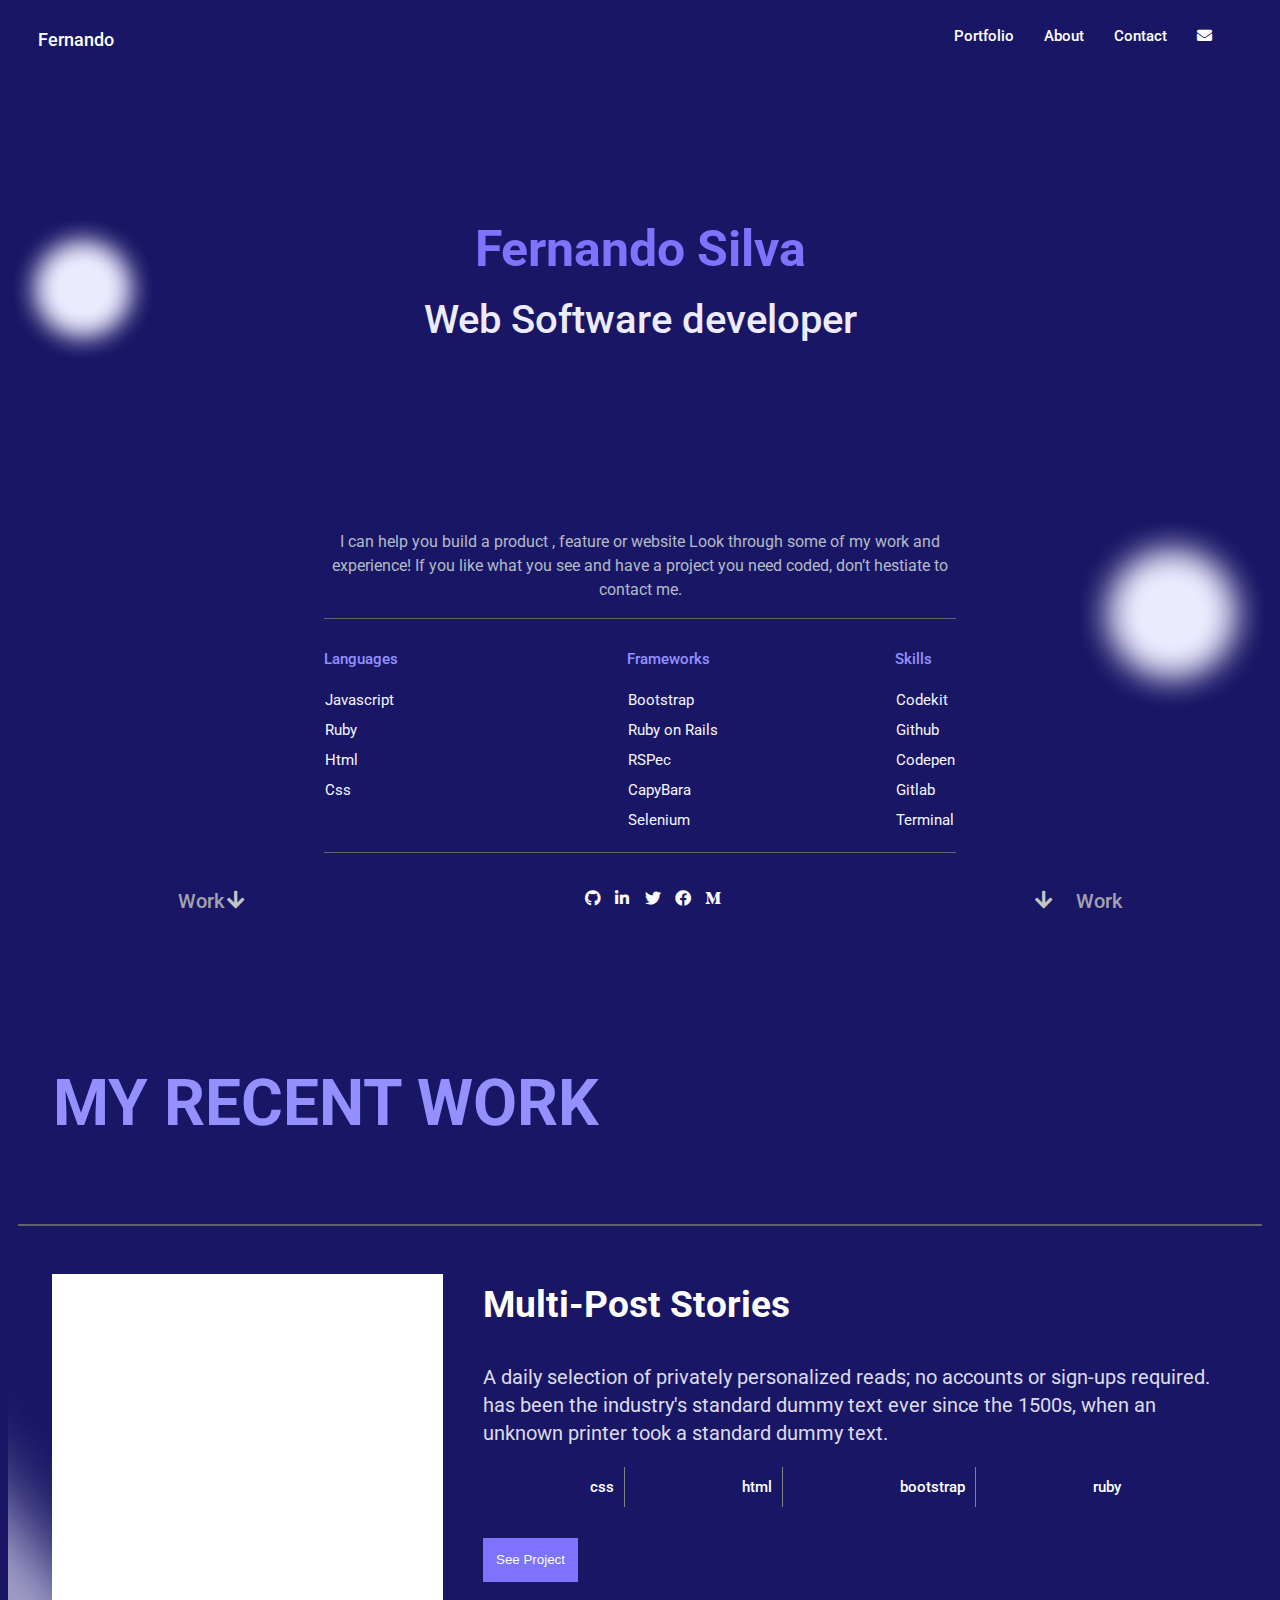
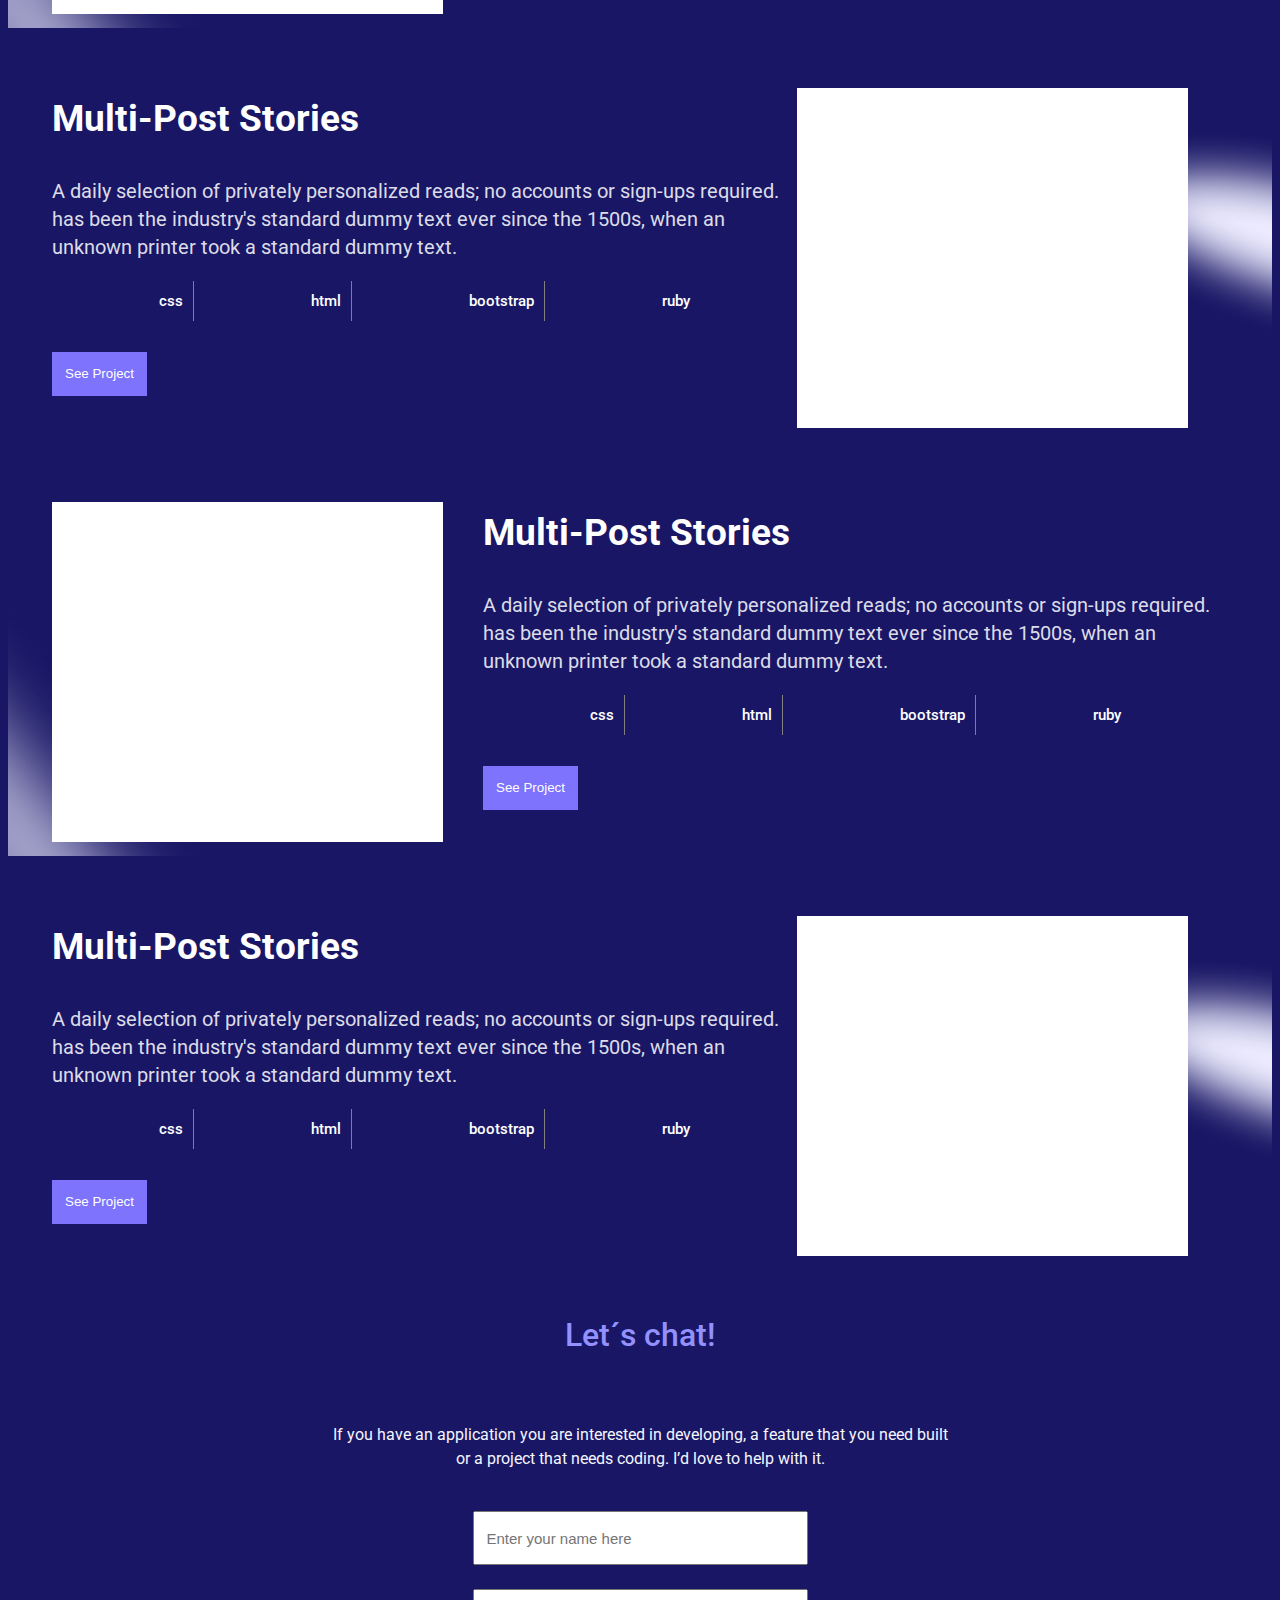
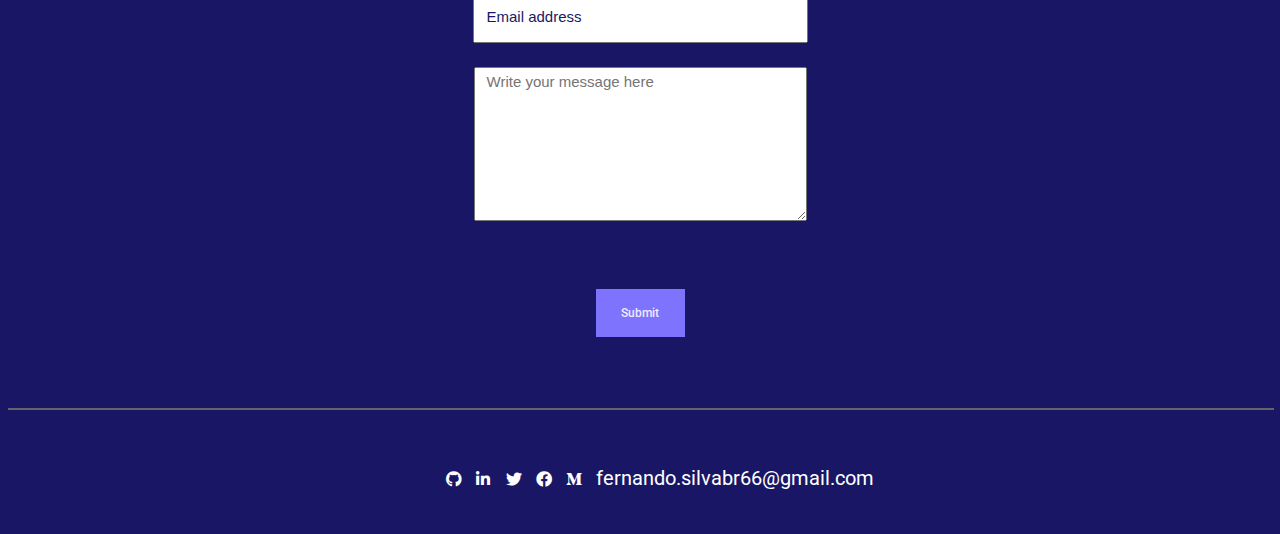
==== commit dab6f94a: "New layout adjustments to index.html and style.css files." ====
--- a/index.html
+++ b/index.html
@@ -238,24 +238,26 @@
         
     </section>
     <section class="my-contact-section">
-        <h4>CONTACT US</h4>
+        <h4>Let´s chat!</h4>
         <p>If you have an application you are interested in developing, a feature that you need built or a project that needs coding. I’d love to help with it.</p>
         <form action="https://formspree.io/f/moqrjakr" method="POST" id="my-contact-form">
             <div class="user-info">
-                <input type="text" id="user-first-name" name="user-first-name"  placeholder="Text Input" required maxlength="30"  />
+                <input type="text" id="user-name" name="user-first-name"  placeholder="Enter your name here" required maxlength="30"  />
             </div>
             <div class="user-email">
-                <input type="email" id="user-email" name="user-email" required placeholder="jeremy@mail.com" >
+                <input type="email" id="user-email" name="user-email" required placeholder="Email address" >
             </div>
             <div class="user-message">
-                <textarea id="user-message" name="user-message" maxlength="500" placeholder="Enter text" required ></textarea>
+                <textarea id="user-message" name="user-message" maxlength="500" placeholder="Write your message here" required ></textarea>
             </div>
             <div class="submit_button">
                 <button id="submit" type="submit" class="my-btn">Submit</button>
             </div>
         </form>
     </section>
+
     <div class="my-hrbar-full"></div>
+    
     <section class="my-footer-section">
         <div class="my-social-icons">
             <ul class="my-soc-icons">
@@ -268,9 +270,7 @@
         </div>
         <div class="my-email">
             <h5 class="my-footer-email">fernando.silvabr66@gmail.com</h5>
-        </div>
-       
-        
+        </div>        
     </section>
     <hr class="my-footer-hr">
 </body>
--- a/css/style.css
+++ b/css/style.css
@@ -169,6 +169,11 @@
   width: 30px;
 }
 
+.my-works-section {
+  display: grid;
+  min-height: 50vh;
+}
+
 .my-project-section {
   display: flex;
   justify-content: center;
@@ -354,7 +359,7 @@
   color: #81818c;
 }
 
-#email::placeholder {
+#user-email::placeholder {
   color: #191765;
   padding-left: 10px;
 }
@@ -393,6 +398,7 @@
   display: flex;
   justify-content: space-around;
   flex-direction: column;
+  align-items: baseline;
 }
 
 .my-hrbar-full {
@@ -417,7 +423,7 @@
   border: 2px solid black;
 }
 
-.my-work-socio {
+.my-work-social {
   display: flex;
   width: 100%;
   justify-content: space-around;
@@ -466,7 +472,7 @@
     color: #fff;
   }
 
-  .my-email {
+  .email {
     margin-top: 10px;
   }
 
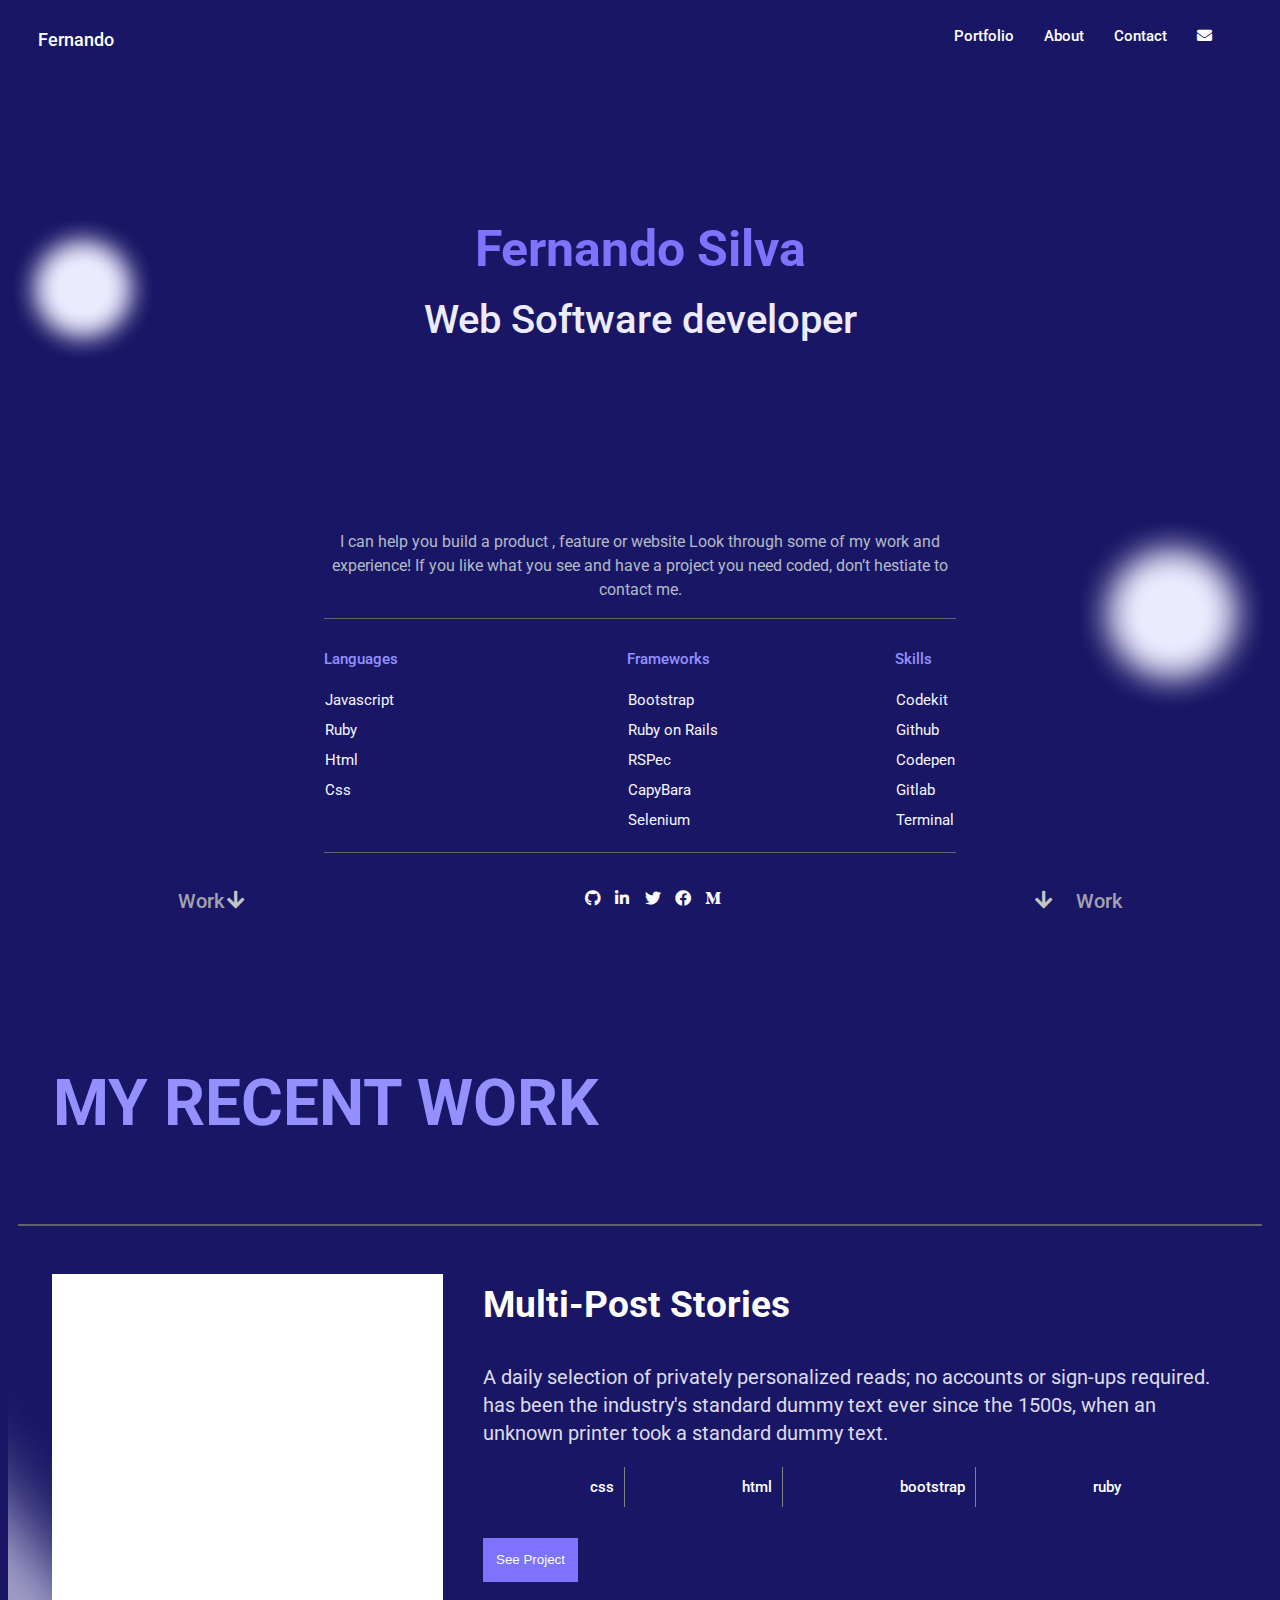
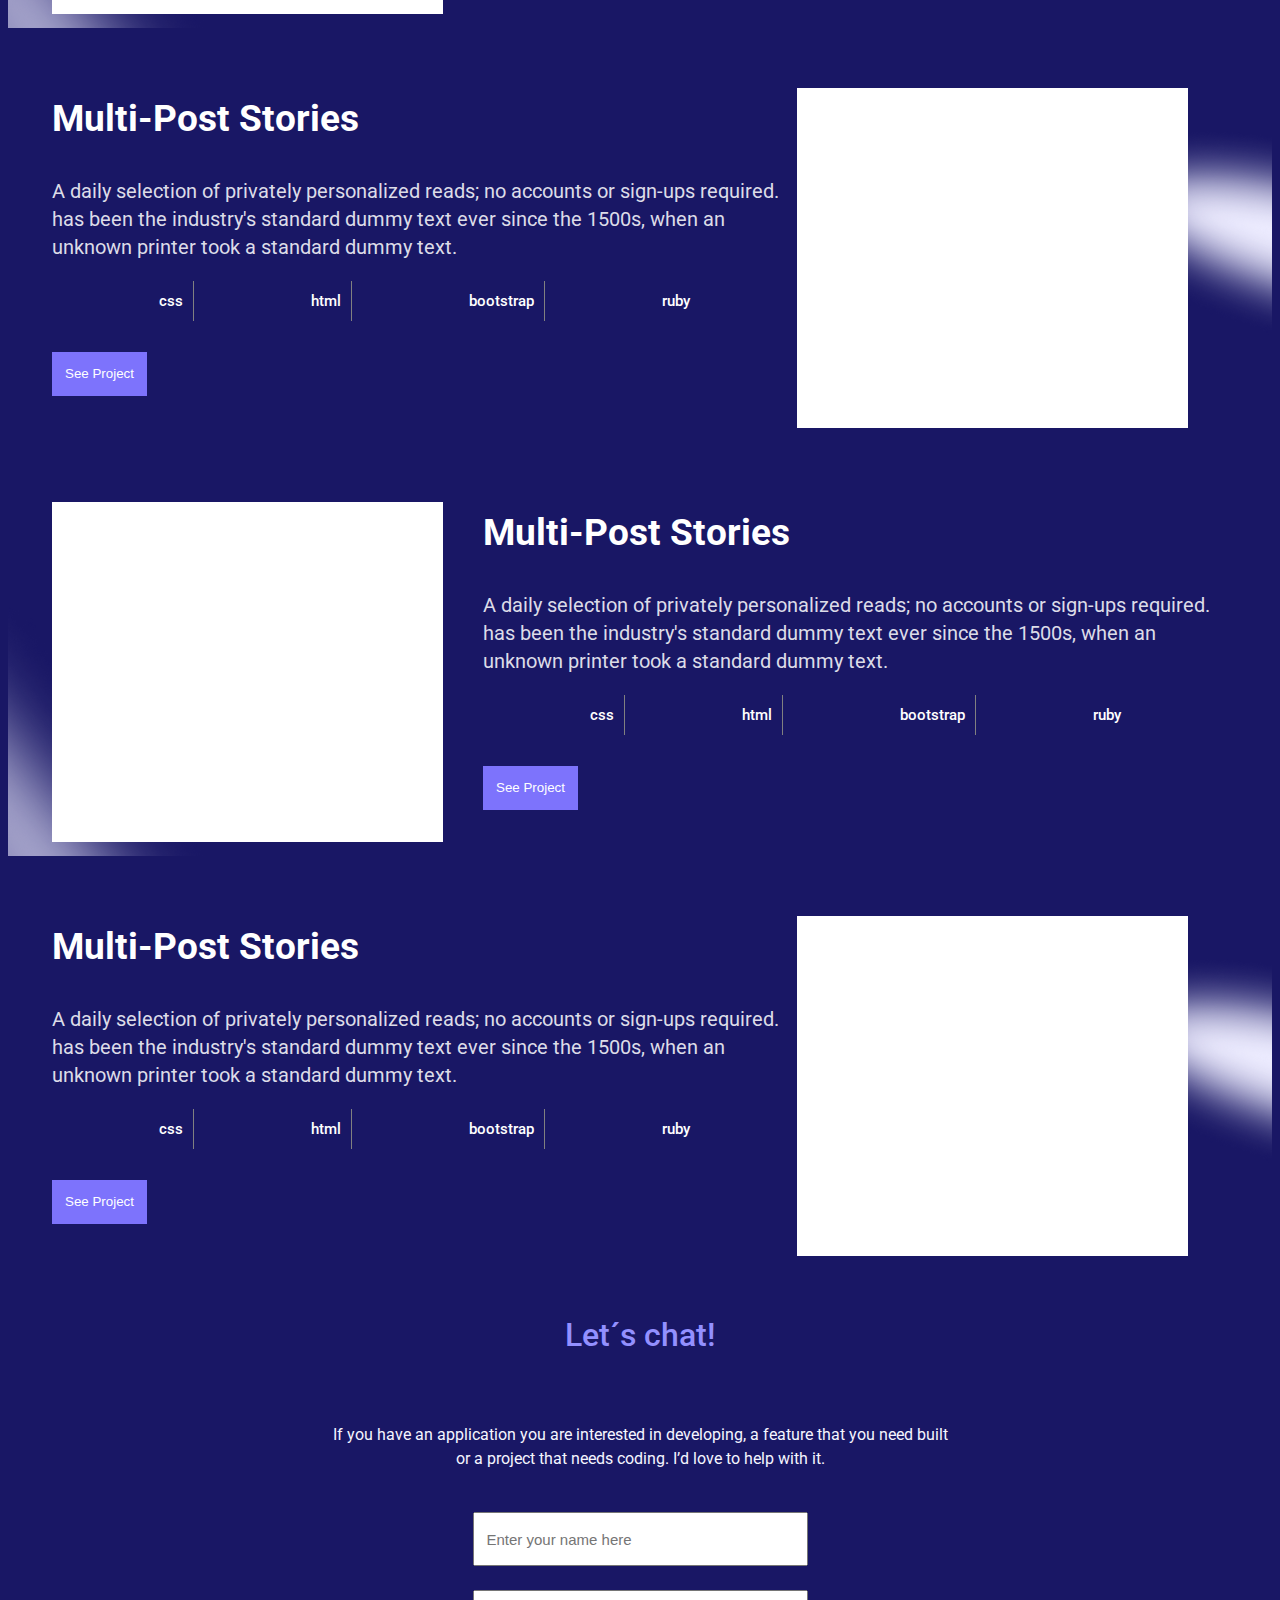
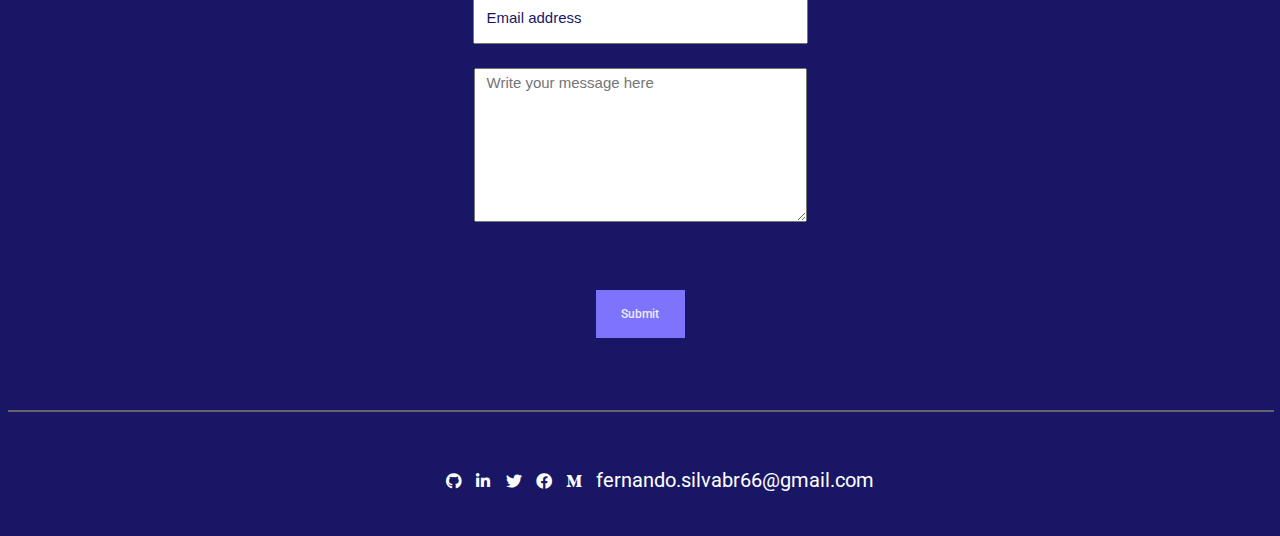
==== commit 4b3744c0: "Updates to index.html and styles.css files after linters run." ====
--- a/index.html
+++ b/index.html
@@ -250,7 +250,7 @@
             <div class="user-message">
                 <textarea id="user-message" name="user-message" maxlength="500" placeholder="Write your message here" required ></textarea>
             </div>
-            <div class="submit_button">
+            <div class="submit-button">
                 <button id="submit" type="submit" class="my-btn">Submit</button>
             </div>
         </form>
--- a/css/style.css
+++ b/css/style.css
@@ -1,6 +1,6 @@
 body {
   background-color: #191765;
-  font-family: 'Roboto', sans-serif;
+  font-family: Roboto, sans-serif;
 }
 
 .my-header-section {
@@ -268,7 +268,7 @@
 }
 
 .my-btn:hover {
-  box-shadow: 0 8px 16px rgba(125, 115, 252, 0.48);
+  box-shadow: 0 8px 16px rgba(125 115 252 / 48%);
   background-color: #7d73fc;
 }
 
@@ -328,14 +328,14 @@
   line-height: 24px;
   text-align: center;
   color: #f5f5ff;
-  margin: 24px 24px 40px 24px;
+  margin: 24px 24px 40px;
 }
 
 #my-contact-form {
   display: flex;
   flex-direction: column;
   gap: 24px;
-  margin: 0 24px 0 24px;
+  margin: 1px 24px;
   justify-content: center;
 }
 
@@ -372,7 +372,7 @@
   padding-left: 10px;
 }
 
-.submit_button {
+.submit-button {
   display: flex;
   flex-direction: column;
   align-items: center;
@@ -388,7 +388,7 @@
   line-height: 24px;
   width: 89px;
   height: 48px;
-  margin: 40px 143px 71px 143px;
+  margin: 40px 143px 71px;
   cursor: pointer;
 }
 
